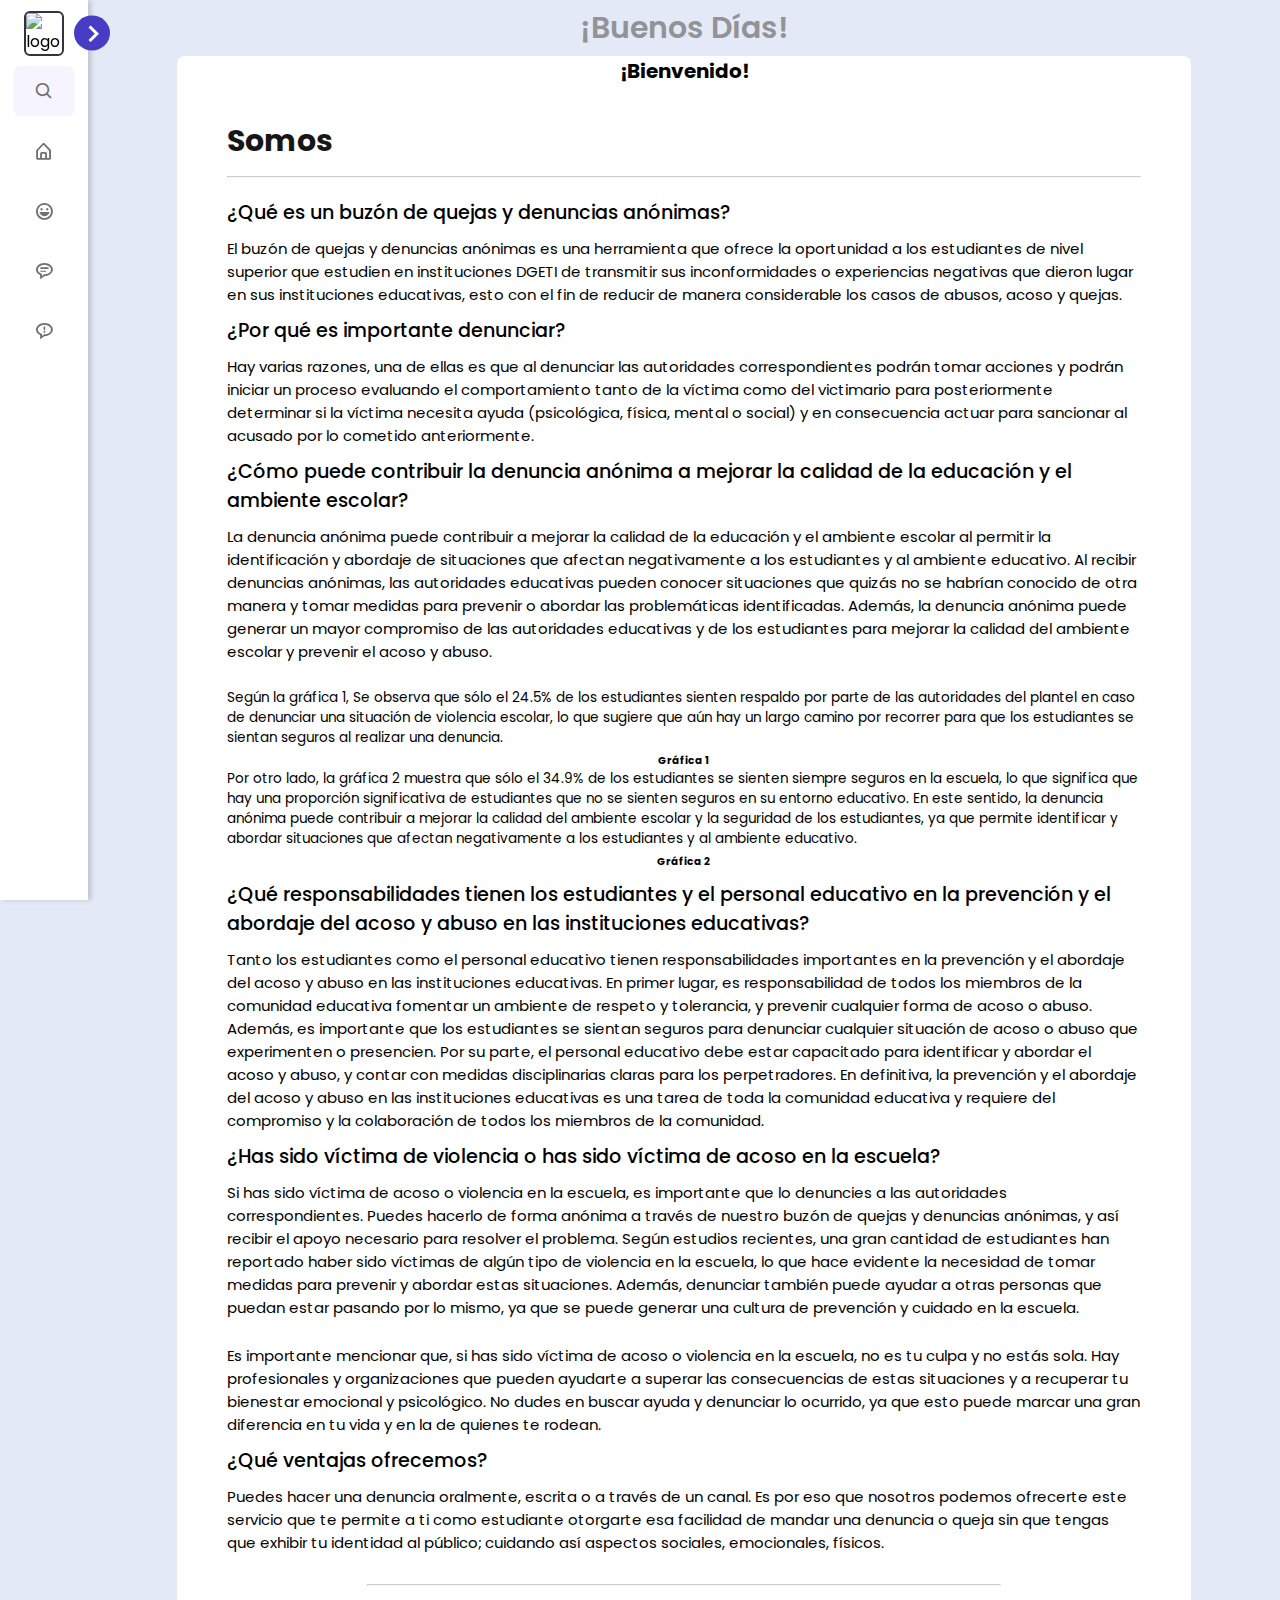
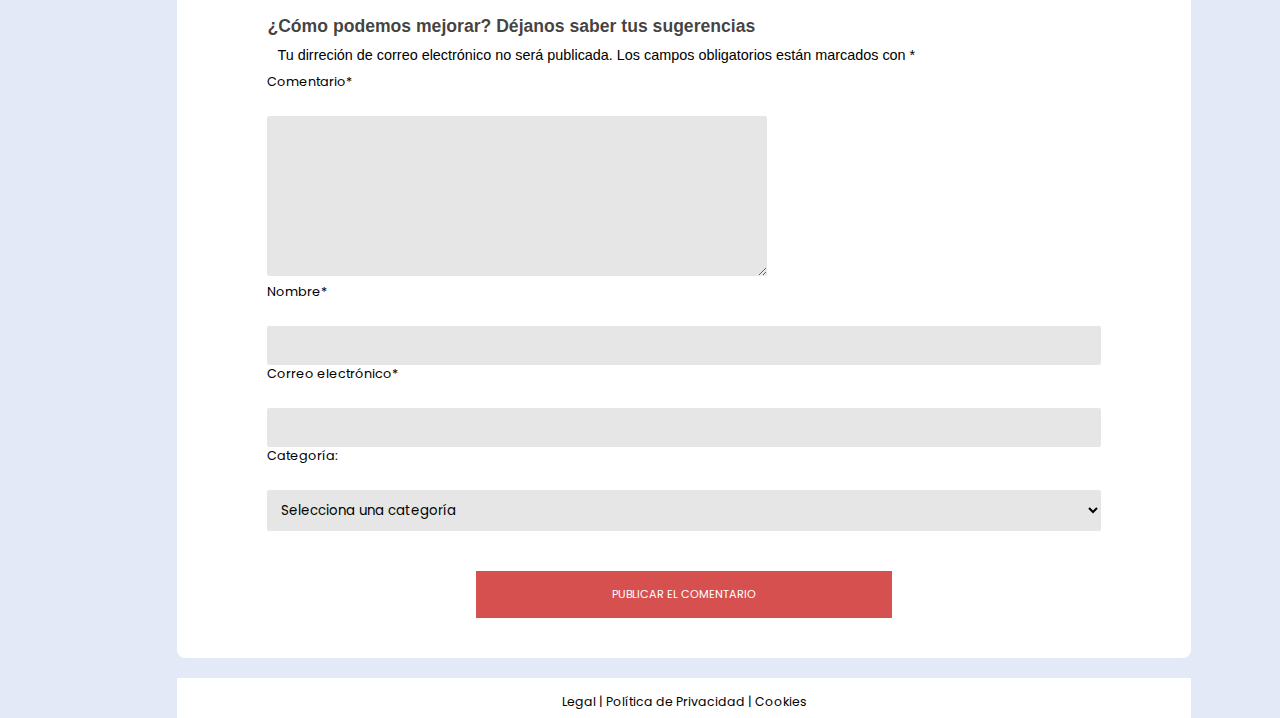
==== index.html @ 44e6df69 "Update index.html" ====
<!DOCTYPE html>
<html lang="en">
  <head>
    <meta charset="UTF-8" />
    <meta http-equiv="X-UA-Compatible" content="IE=edge" />
    <meta name="viewport" content="width=device-width, initial-scale=1.0" />
    <title>Buzón de denuncias</title>

    <!--==== ICONOS ====-->
    <link
      href="https://unpkg.com/boxicons@2.1.4/css/boxicons.min.css"
      rel="stylesheet"
    />
    <link
      rel="stylesheet"
      href="https://cdnjs.cloudflare.com/ajax/libs/font-awesome/5.15.3/css/all.min.css"
    />
    <!--==== CSS RESPONSIVE ====-->

    <!-- === Global CSS === -->
    <link rel="stylesheet" href="Buzon de denuncias anónimas/css/modal && forms/scrollBar.css" />
    <link rel="stylesheet" href="Buzon de denuncias anónimas/css/modal && forms/modo_night.css">
    <link
      rel="stylesheet"
      href="Buzon de denuncias anónimas/css/responsive plataforms/global.css"
      media="screen and (max-width: 479px)"
    />

    <link
      rel="stylesheet"
      href="Buzon de denuncias anónimas/css/responsive plataforms/movil.css"
      media="screen and (min-width: 480px)"
    />
    <link
      rel="stylesheet"
      href="Buzon de denuncias anónimas/css/responsive plataforms/tablest.css"
      media="screen and (min-width: 768px)"
    />
    <link
      rel="stylesheet"
      href="Buzon de denuncias anónimas/css/responsive plataforms/desktop.css"
      media="screen and (min-width: 1024px)"
    />
  </head>
  <body onload="mostrarSaludo()">
    <!--==== Estructura de la página ====-->

    <nav class="barra-lateral close">
      <header>
        <div class="texto-imagen">
          <span class="imagen">
            <img src="img_logo/Cetis-img.png" alt="logo" class="img-1" />
          </span>

          <div class="text cabezero-text">
            <span class="nombre"
              >Buzón de denuncias <br />
              Anónimas</span
            >
          </div>
        </div>

        <i class="bx bx-chevron-right toggle"></i>
      </header>

      <div class="menu-barra">
        <div class="menu">
          <!--==== Menu-Buscadaor ====-->

          <li class="buscador-box">
            <i class="bx bx-search icon"></i>
            <input type="search" placeholder="Buscar..." />
          </li>

          <!--==== Menus-links ====-->

          <ul class="menu-links">
            <li class="nav-link">
              <a href="index.html">
                <i class="bx bx-home-alt icon"></i>
                <span class="text">Inicio</span>
              </a>
            </li>
            <li class="nav-link">
              <a href="Acerca_De.html">
                <i class="bx bx-happy-alt icon"></i>
                <span class="text">Acerca De</span>
              </a>
            </li>
            <li class="nav-link">
              <a href="Ayuda.html">
                <i class="bx bx-message-rounded-detail icon"></i>
                <span class="text">Ayuda</span>
              </a>
            </li>

            <li class="nav-link">
              <a href="Denunciar.html">
                <i class="bx bx-message-rounded-error icon"></i>
                <span class="text">Denunciar</span>
              </a>
            </li>
          </ul>
        </div>

        <div class="boton-contenido">
          <!-- <li class="">
                    <a href="#">
                        <i class="bx bx-log-out icon"></i>
                            <span class="text">Salir</span>
                    </a>
                </li> -->

          <li class="modo">
            <div class="modo-nocturno">
              <i class="bx bx bx-moon icon nocturno"></i>
              <i class="bx bx bx-sun icon claro"></i>
            </div>
            <span class="modo-text text">Modo oscuro</span>

            <div class="alternar-interruptor">
              <span class="interruptor"> </span>
            </div>
          </li>
        </div>
      </div>
    </nav>

    <!--==== Función saludo ====-->

    <section class="home">
      <div class="text">
        <div id="saludo">
          <div id="txtsaludo">&nbsp;</div>
        </div>
      </div>

      <!-- ============= -->
      <section class="container-inicio">
        <h2 class="titulo-3">¡Bienvenido!</h2>
        <!-- <p class="im">hoaa</p> -->

        <div class="slider-text">
          <h2 class="h2-001">Somos</h2>
          <div class="saludos">
            <ul class="slider-ul">
              <li class="slider-li">DGETI</li>
              <li class="slider-li">CHIDOS</li>
              <li class="slider-li">GRANDES</li>
            </ul>
          </div>
        </div>

        <hr class="hr-one" />

        <div class="home_1">
          <h3 class="title-help-1">
            ¿Qué es un buzón de quejas y denuncias anónimas?
          </h3>
          <p class="textos">
            El buzón de quejas y denuncias anónimas es una herramienta que
            ofrece la oportunidad a los estudiantes de nivel superior que
            estudien en instituciones DGETI de transmitir sus inconformidades o
            experiencias negativas que dieron lugar en sus instituciones
            educativas, esto con el fin de reducir de manera considerable los
            casos de abusos, acoso y quejas.
          </p>

          <h3 class="title-help-1">¿Por qué es importante denunciar?</h3>
          <p class="textos">
            Hay varias razones, una de ellas es que al denunciar las autoridades
            correspondientes podrán tomar acciones y podrán iniciar un proceso
            evaluando el comportamiento tanto de la víctima como del victimario
            para posteriormente determinar si la víctima necesita ayuda
            (psicológica, física, mental o social) y en consecuencia actuar para
            sancionar al acusado por lo cometido anteriormente.
          </p>

          <h3 class="title-help-1">
            ¿Cómo puede contribuir la denuncia anónima a mejorar la calidad de
            la educación y el ambiente escolar?
          </h3>
          <p class="textos">
            La denuncia anónima puede contribuir a mejorar la calidad de la
            educación y el ambiente escolar al permitir la identificación y
            abordaje de situaciones que afectan negativamente a los estudiantes
            y al ambiente educativo. Al recibir denuncias anónimas, las
            autoridades educativas pueden conocer situaciones que quizás no se
            habrían conocido de otra manera y tomar medidas para prevenir o
            abordar las problemáticas identificadas. Además, la denuncia anónima
            puede generar un mayor compromiso de las autoridades educativas y de
            los estudiantes para mejorar la calidad del ambiente escolar y
            prevenir el acoso y abuso.
          </p>
          <br />
          <p class="textos-sub">
            Según la gráfica 1, Se observa que sólo el 24.5% de los estudiantes
            sienten respaldo por parte de las autoridades del plantel en caso de
            denunciar una situación de violencia escolar, lo que sugiere que aún
            hay un largo camino por recorrer para que los estudiantes se sientan
            seguros al realizar una denuncia.
          </p>
          <div class="img-graph">
            <p class="img-text">Gráfica 1</p>
            <img src="img/grafica1.png" alt="" />
          </div>

          <p class="textos-sub">
            Por otro lado, la gráfica 2 muestra que sólo el 34.9% de los
            estudiantes se sienten siempre seguros en la escuela, lo que
            significa que hay una proporción significativa de estudiantes que no
            se sienten seguros en su entorno educativo. En este sentido, la
            denuncia anónima puede contribuir a mejorar la calidad del ambiente
            escolar y la seguridad de los estudiantes, ya que permite
            identificar y abordar situaciones que afectan negativamente a los
            estudiantes y al ambiente educativo.
          </p>
          <div class="img-graph">
            <p class="img-text">Gráfica 2</p>
            <img src="img/grafica2.png" alt="" />
          </div>
          <h3 class="title-help-1">
            ¿Qué responsabilidades tienen los estudiantes y el personal
            educativo en la prevención y el abordaje del acoso y abuso en las
            instituciones educativas?
          </h3>
          <p class="textos">
            Tanto los estudiantes como el personal educativo tienen
            responsabilidades importantes en la prevención y el abordaje del
            acoso y abuso en las instituciones educativas. En primer lugar, es
            responsabilidad de todos los miembros de la comunidad educativa
            fomentar un ambiente de respeto y tolerancia, y prevenir cualquier
            forma de acoso o abuso. Además, es importante que los estudiantes se
            sientan seguros para denunciar cualquier situación de acoso o abuso
            que experimenten o presencien. Por su parte, el personal educativo
            debe estar capacitado para identificar y abordar el acoso y abuso, y
            contar con medidas disciplinarias claras para los perpetradores. En
            definitiva, la prevención y el abordaje del acoso y abuso en las
            instituciones educativas es una tarea de toda la comunidad educativa
            y requiere del compromiso y la colaboración de todos los miembros de
            la comunidad.
          </p>

          <h3 class="title-help-1">
            ¿Has sido víctima de violencia o has sido víctima de acoso en la
            escuela?
          </h3>
          <p class="textos">
            Si has sido víctima de acoso o violencia en la escuela, es
            importante que lo denuncies a las autoridades correspondientes.
            Puedes hacerlo de forma anónima a través de nuestro buzón de quejas
            y denuncias anónimas, y así recibir el apoyo necesario para resolver
            el problema. Según estudios recientes, una gran cantidad de
            estudiantes han reportado haber sido víctimas de algún tipo de
            violencia en la escuela, lo que hace evidente la necesidad de tomar
            medidas para prevenir y abordar estas situaciones. Además, denunciar
            también puede ayudar a otras personas que puedan estar pasando por
            lo mismo, ya que se puede generar una cultura de prevención y
            cuidado en la escuela.
          </p>
          <br />
          <p class="textos">
            Es importante mencionar que, si has sido víctima de acoso o
            violencia en la escuela, no es tu culpa y no estás sola. Hay
            profesionales y organizaciones que pueden ayudarte a superar las
            consecuencias de estas situaciones y a recuperar tu bienestar
            emocional y psicológico. No dudes en buscar ayuda y denunciar lo
            ocurrido, ya que esto puede marcar una gran diferencia en tu vida y
            en la de quienes te rodean.
          </p>

          <h3 class="title-help-1">¿Qué ventajas ofrecemos?</h3>
          <p class="textos">
            Puedes hacer una denuncia oralmente, escrita o a través de un canal.
            Es por eso que nosotros podemos ofrecerte este servicio que te
            permite a ti como estudiante otorgarte esa facilidad de mandar una
            denuncia o queja sin que tengas que exhibir tu identidad al público;
            cuidando así aspectos sociales, emocionales, físicos.
          </p>
        </div>

        <hr class="hr-two" />
        <div class="formulario_01">
          <form action="">
            <h3>¿Cómo podemos mejorar? Déjanos saber tus sugerencias</h3>
            <p>
              Tu dirreción de correo electrónico no será publicada. Los campos
              obligatorios están marcados con *
            </p>

            <div class="form-container">
              <div class="form-textarea">
                <label for="">Comentario*</label><br />
                <textarea
                  name=""
                  id="div_description-form"
                  cols="30"
                  rows="10"
                  maxlength="500"
                ></textarea>
              </div>

              <div class="form-group">
                <label for="name-form">Nombre*</label><br />
                <input type="text" class="form-input" />
              </div>

              <div class="form-group">
                <label for="Email-form">Correo electrónico*</label><br />
                <input type="email" class="form-input" />
              </div>

              <div class="form-group">
                <label for="category-form">Categoría:</label><br />
                <select id="category" name="category" class="form-input">
                  <option value="selecciona" disabled selected>
                    Selecciona una categoría
                  </option>
                  <option value="sugerencia">Sugerencia</option>
                  <option value="problema">Problema</option>
                  <option value="comentario">Comentario</option>
                </select>
              </div>

              <input
                type="submit"
                name=""
                id=""
                value="publicar el comentario"
              />
            </div>
          </form>
        </div>
      </section>
      <footer class="footer_index_0">
        <span class="footer_index">
          <a href="">Legal |</a>
          <a href="">Política de Privacidad |</a>
          <a href="">Cookies</a>
        </span>
      </footer>
    </section>


    <script src="Buzon de denuncias anónimas/javascript/time_data.js"></script>
    <script src="Buzon de denuncias anónimas/https://www.google.com/recaptcha/api.js" async defer></script>
    <script src="Buzon de denuncias anónimas/javascript/script.js"></script>
  </body>
</html>
---- Buzon de denuncias anónimas/css/modal && forms/scrollBar.css ----
body::-webkit-scrollbar {
  width: 11px; /* Ancho de la barra de desplazamiento */
}

body::-webkit-scrollbar-thumb {
  background: linear-gradient(to bottom, #888, #a5a5a5);
  border-radius: 5px;
}
body::-webkit-scrollbar-thumb:hover {
  background: linear-gradient(to bottom, #6b6b6b, #848383);
  box-shadow: 0 0 5px rgba(0, 0, 0, 0.3); /* Sombra al hacer hover */
}
body::-webkit-scrollbar-track {
  background: linear-gradient(to bottom, #ffffff, #ffffffa4);
}
---- Buzon de denuncias anónimas/css/modal && forms/modo_night.css ----
/* === SECCIÓN INICIO === */
body.dark section.container-inicio {
  background-color: #242526;
  color: var(--color-texto);
}

body.dark h2.h2-001 {
  color: var(--color-texto);
}
body.dark #txtsaludo {
  color: var(--color-texto);
}
body.dark .hr-two {
  background-color: var(--color-texto);
}

body.dark section.container-inicio form {
  background-color: #242526;
  color: var(--color-texto);
}
body.dark section.container-inicio form h3 {
  color: var(--color-texto);
}
body.dark div.formulario_01 {
  background-color: #242526;
}
body.dark section.container-inicio form input {
  background-color: rgba(255, 255, 255, 0.797);
}

body.dark section.container-inicio form textarea {
  background-color: rgba(255, 255, 255, 0.797);
}

body.dark .form-container input[type="submit"] {
  color: black;
  background-color: #fffffffb;
  font-weight: 500;
}
body.dark footer {
  background-color: #242526;
}

body.dark footer span.footer_index {
  background-color: #242526;
}

/* === SECCIÓN ACERCA DE === */

body.dark section.container-acerca {
  background-color: #242526;
  color: var(--color-texto);
}

body.dark span.footer_acerca_de {
  background-color: #242526;
  color: var(--color-texto);
}

body.dark span.footer_acerca_de svg:hover {
  color: white;
}

/* === SECCIÓN AYUDA === */

body.dark section.container-ayuda {
  background-color: #242526;
  color: var(--color-texto);
}

body.dark h3.h3-title {
  color: var(--color-texto);
}

body.dark div.denuncia-here a {
  background-color: rgba(42, 131, 131, 0.549);
}

body.dark .footer_help {
  opacity: 0;
}

/* === SECCIÓN FORM  === */

body.dark section.formulario {
  background-color: #242526;
  color: var(--color-texto);
}

body.dark section.formulario label,
body.dark section.formulario legend,
body.dark section.formulario header.titulo-form,
body.dark .text_report_welcome,
body.dark p.descripcion-texto-2 {
  color: var(--color-texto);
}

body.dark b.MB {
  color: #000;
}

body.dark section.formulario form textarea {
  background-color: rgba(255, 255, 255, 0.797);
}

body.dark section.formulario form input {
  background-color: rgba(255, 255, 255, 0.797);
}

body.dark div#div_file {
  background-color: #1657adc6;
  font-weight: 500;
  box-shadow: none;
}

body.dark .formulario form button[type="submit"] {
    background-color: rgba(255, 255, 255, 0.92);
    box-shadow: none;
    font-weight: 700;
}

body.dark .footer_report {
  opacity: 0;
}

/* === MODAL  === */

body.dark div#welcome-modal {
    background-color: #242526;
    color: var(--color-texto);
}

body.dark div#welcome-modal a {
    color: rgb(30, 255, 180);
}


@media screen and (min-width: 1024px) {
  body.dark .form-container input[type="submit"] {
    font-weight: 600;
  }
}
---- Buzon de denuncias anónimas/css/responsive plataforms/global.css ----
@import url("https://fonts.googleapis.com/css2?family=Poppins:wght@300;400;500;600;700&display=swap");

* {
  font-family: "Poppins", sans-serif;
  margin: 0;
  padding: 0;
  box-sizing: border-box;
}

:root {
  /* ==== Colores ==== */

  --body-color: #e4e9f7;
  --barra-lateral-color: #fff;
  --color-primario: #483cc4;
  --color-primario-white: #f6f5ff;
  --color-alterno: #ddd;
  --color-texto: #707070;
  --color-nombre: #000;

  /* ==== Transiciones ==== */

  --tran-02: all 0.2s ease;
  --tran-03: all 0.3s ease;
  --tran-04: all 0.4s ease;
  --tran-05: all 0.5s ease;
}

body {
  background-color: var(--body-color);
  transition: var(--tran-04);
}

body.dark {
  --body-color: #18191a;
  --barra-lateral-color: #242526;
  --color-primario: #3a3b3c;
  --color-primario-white: #3a3b3c;
  --color-alterno: #fff;
  --color-texto: #ccc;
  --color-nombre: #f6f5ff;
}

/* === SECCIÓN INICIO ====*/

section.container-inicio {
  position: relative;
  width: 100%;
  border-radius: 8px;
  padding: 0px 15px;
  background-color: #ffffff;
}

/* ==== SECCIÓN QUIENES SOMOS ==== */

section.container-acerca {
  position: relative;
  width: 100%;
  margin-top: 28px;
  padding: 0 3px;
  background-color: white;
}

/* ==== SECCIÓN AYUDA ==== */

section.container-ayuda {
  position: relative;
  width: 100%;
  margin-top: 28px;
  padding: 0 8px;
  background-color: white;
}

/* === SECCIÓN FORMULARIO ===*/

section section.formulario {
  position: relative;
  width: 100%;
  padding: 0 3px 20px;
  background-color: white;
}

.home {
  transition: var(--tran-05);
  background: var(--body-color);
}

/* === IMG ===*/

.img-graph img {
  width: 300px;
}

p.img-text {
  font-size: 0.65rem;
  font-weight: bold;
  text-align: center;
  margin-top: 8px;
}

/*=== ANIMATION SOMOS ===*/

#txtsaludo {
  text-align: center;
  font-weight: 600;
  opacity: 0.7;
  margin: 5px;
}

h2.titulo {
  text-align: center;
  font-size: 20px;
  margin-bottom: 20px;
}

h2.titulo-3 {
  text-align: center;
  font-size: 20px;
  margin-bottom: 20px;
  font-weight: 700;
}

h3.title-help-1 {
  font-size: 1.2rem;
  margin-bottom: 10px;
  margin-top: 10px;
  font-weight: 500;
}

.slider-text {
  font-family: "Poppins", "monospace";
  display: flex;
  justify-content: flex-start;
  align-items: center;
}

h2.h2-001 {
  font-size: 28px;
  padding-right: 20px;
  color: #161616;
}

.saludos {
  overflow: hidden;
}

ul,
li {
  list-style: none;
}

ul.slider-ul {
  width: 180px;
  height: 70px;
  position: relative;
  animation: slide-text 5s cubic-bezier(0.68, -0.55, 0.27, 1.58) infinite;
}

li.slider-li {
  position: absolute;
  height: 70px;
  top: 200%;
  line-height: 70px;
  font-size: 35px;
}

li.slider-li:first-child {
  top: 100%;
}

li.slider-li:last-child {
  top: 300%;
}

@keyframes slide-text {
  0% {
    transform: translateY(0);
  }
  15%,
  30% {
    transform: translateY(-100%);
  }
  45%,
  60% {
    transform: translateY(-200%);
  }

  75%,
  90% {
    transform: translateY(-300%);
  }
  100% {
    transform: translateY(-400%);
  }
}

/* ==== Barra lateral ==== */

.barra-lateral li .icon,
a {
  overflow: hidden;
}

.barra-lateral.close img {
  width: 0px;
  overflow: hidden;
  opacity: 0;
}

.barra-lateral.close {
  width: 0px;
}

.barra-lateral.close .boton-contenido {
  overflow: hidden;
  opacity: 0;
}

.barra-lateral.close .buscador-box {
  overflow: hidden;
}

.barra-lateral {
  position: fixed;
  top: 0;
  left: 0;
  height: 100%;
  width: 50%;
  background-color: var(--barra-lateral-color);
  transition: var(--tran-05);
  z-index: 100;
  box-shadow: 3px 0px 5px 0px rgba(0, 0, 0, 0.165);
}

.barra-lateral .texto-imagen img.img-1 {
  width: 40px;
  border-radius: 6px;
  border: 2px solid #30343f;
}

.barra-lateral .text {
  font-size: 16px;
  font-weight: 500;
  color: var(--color-texto);
  transition: var(--tran-05);
  white-space: nowrap;
  opacity: 1;
}

.barra-lateral.close .text {
  opacity: 0;
}

.barra-lateral .imagen {
  min-width: 60px;
  display: flex;
  align-items: center;
  justify-content: center;
}

.barra-lateral li {
  height: 50px;
  margin-top: 10px;
  list-style: none;
  display: flex;
  align-items: center;
}

.barra-lateral li .icon {
  display: flex;
  align-items: center;
  justify-content: center;
  min-width: 60px;
  font-size: 20px;
}

.barra-lateral li .icon,
.barra-lateral li .text {
  color: var(--color-texto);
  transition: var(--tran-02);
}

.barra-lateral header {
  position: relative;
}

.barra-lateral .texto-imagen img.img-1 {
  width: 40px;
  border-radius: 6px;
  border: 2px solid #30343f;
}

.barra-lateral header .texto-imagen {
  display: flex;
  align-items: center;
}

header .texto-imagen .cabezero-text {
  display: flex;
  flex: column;
  font-size: 15px;
  color: var(--color-nombre);
}

.cabezero-text .nombre {
  font-weight: 600;
}

.barra-lateral .toggle {
  position: absolute;
  top: 50%;
  right: -40px;
  transform: translateY(-50%) rotate(180deg);
  height: 35px;
  width: 37px;
  background-color: var(--color-primario);
  display: flex;
  align-items: baseline;
  justify-content: center;
  border-radius: 50%;
  color: var(--barra-lateral-color);
  font-size: 35px;
  transition: var(--tran-03);
}

.barra-lateral.close .toggle {
  transform: translateY(-50%);
}

/* === MODO NOCTURNO === */

body.dark .barra-lateral .toggle {
  color: var(--color-texto);
}


.barra-lateral .buscador-box {
  background: var(--color-primario-white);
  border-radius: 6px;
  transition: var(--tran-05);
}

.buscador-box input {
  height: 100%;
  width: 100%;
  outline: none;
  border: none;
  border-radius: 6px;
  font-size: 16px;
  font-weight: 500;
  background: var(--color-primario-white);
  transition: var(--tran-05);
  color: var(--color-texto);
}

.barra-lateral li a {
  height: 100%;
  width: 100%;
  display: flex;
  align-items: center;
  text-decoration: none;
  border-radius: 6px;
  transition: var(--tran-04);
}

.barra-lateral li a:hover {
  background-color: var(--color-primario);
  margin: 0 8px;
}

.barra-lateral li a:hover .icon,
.barra-lateral li a:hover .text {
  color: var(--barra-lateral-color);
}

body.dark .barra-lateral li a:hover .icon,
body.dark .barra-lateral li a:hover .text {
  color: var(--color-texto);
}

.barra-lateral .menu-barra {
  height: calc(100% - 50px);
  display: flex;
  flex-direction: column;
  justify-content: space-between;
}

.menu-barra .modo {
  position: relative;
  background: var(--color-primario-white);
  border-radius: 6px;
}

.menu-barra .modo .modo-nocturno {
  height: 50px;
  width: 60px;
  display: flex;
  align-items: center;
}

.menu-barra .modo-text {
  font-size: 15px;
}
.menu-barra .mode i {
  position: absolute;
  transition: var(--tran-03);
}

.menu-barra .modo i.claro {
  opacity: 0;
}

body.dark .menu-barra .modo i.claro {
  position: absolute;
  opacity: 1;
}

body.dark .menu-barra .modo i.nocturno {
  opacity: 0;
}

.menu-barra .modo .alternar-interruptor {
  position: absolute;
  right: 0;
  display: flex;
  align-items: center;
  justify-content: center;
  height: 100%;
  min-width: 60px;
  cursor: pointer;
  background: var(--color-primario-white);
  transition: var(--tran-05);
}

.alternar-interruptor .interruptor {
  position: relative;
  height: 22px;
  width: 44px;
  border-radius: 25px;
  background-color: var(--color-alterno);
}

.interruptor::before {
  content: "";
  position: absolute;
  height: 15px;
  width: 15px;
  top: 50%;
  left: 5px;
  transform: translateY(-50%);
  border-radius: 50%;
  background: var(--barra-lateral-color);
  transition: var(--tran-03);
}

body.dark .interruptor::before {
  left: 24px;
}

/* ======= */

/* === Formulario de sugerencias === */

div.formulario_01 {
  margin: 20px;
  padding: 20px;
  background-color: white;
  /* box-shadow: 0 5px 10px -5px rgb(0 0 0 / 30%);   */
}

div.form-container label,
input[type="submit"] {
  display: grid;
  gap: 1.2rem;
}

.form-input {
  min-width: 100%;
  max-width: 100%;
  padding: 0.6rem;
  background-color: rgb(230, 230, 230);
  border: none;
  border-radius: 2px;
  outline: none;
}

div.form-group select option {
  color: black;
  font-size: 16px;
}

.formulario_01 form textarea {
  max-width: 100%;
  min-width: 60%;
  min-height: 100px;
  max-height: 120px;
  padding: 15px 20px;
  background-color: rgb(230, 230, 230);
  border: none;
  border-radius: 2px;
  outline: none;
}

div.form-container input[type="submit"] {
  background-color: #d65050;
  border: 1px solid #d65050;
  padding: 14px;
  max-width: 100%;
  min-width: 50%;
  margin: 40px auto 20px;
  text-transform: uppercase;
  color: white;
  font-size: 0.7rem;
}

div.form-container input[type="submit"]:hover {
  transition: 0.3s;
  background-color: aliceblue;
  color: #d65050;
}

div.formulario_01 h3 {
  font-family: -apple-system, BlinkMacSystemFont, "Segoe UI", Roboto,
    Oxygen-Sans, Ubuntu, Cantarell, "Helvetica Neue", sans-serif;
  font-size: 1.1rem;
  color: #3a3737ef;
  margin: -10px 0px 10px 0px;
}

div.formulario_01 p {
  font-size: 0.9rem;
  margin: 10px;
  font-family: -apple-system, BlinkMacSystemFont, "Segoe UI", Roboto,
    Oxygen-Sans, Ubuntu, Cantarell, "Helvetica Neue", sans-serif;
}

div.form-container label {
  font-size: 0.8rem;
}

/* === end form ===*/

hr.hr-one {
  opacity: 0.5;
}

hr.hr-two {
  margin: 30px 140px 0px;
  opacity: 0.5;
}

p.textos-sub {
  font-size: 0.85rem;
}

p.textos {
  font-size: 0.9rem;
}

/* === FOOTER ===*/

footer {
  background-color: white;
  font-family: "Poppins", sans-serif;
  text-align: center;
  height: 35px;
  border-top-right-radius: 10px;
  border-top-left-radius: 10px;
}

footer a {
  text-decoration: none;
  font-size: 0.775rem;
  color: var(--color-nombre);
}

footer a:hover {
  text-decoration: underline;
  text-decoration-thickness: 2px;
  text-decoration-color: var(--color-texto);
}

/* === TEST CODE STYLE SECCIÓN ACERCA DE */

h2.titulo {
  text-align: center;
  font-size: 1.4rem;
  padding-top: 15px;
  margin-bottom: 20px;
  transform: rotate(-1deg);
  font-weight: bolder;
}

div.right blockquote {
  font-size: 14px;
  text-align: center;
}

div.right blockquote mark {
  font-size: 14px;
  text-align: center;
  font-family: cursive;
  background-color: #fafa86cc;
}

p b {
  opacity: 0.9;
}

p.im {
  font-size: 15px;
  margin-bottom: 15px;
}

div.home_1 {
  margin-top: 20px;
}

h3.mision,
.vision,
.objetivo {
  font-family: "Segoe UI", Tahoma, Geneva, Verdana, sans-serif;
  line-height: 1.6rem;
}

p.textos {
  font-size: 15px;
  font-family: "Poppins", sans-serif;
}

.slider-frame {
  max-width: 300px;
  min-width: 40%;
  height: auto;
  margin: 20px auto;
  overflow: hidden;
  border-radius: 6px;
  box-shadow: 3px 0px 5px 1px rgba(0, 0, 0, 0.005);
}

.slider-frame ul {
  display: flex;
  padding: 0;
  width: 400%;
  animation: slide 20s infinite alternate ease-in-out;
}

.slider-frame li {
  width: 100%;
  list-style: none;
}

.slider-frame img {
  width: 100%;
  height: 100%;
}

@keyframes slide {
  0% {
    margin-left: 0;
  }

  20% {
    margin-left: 0;
  }

  25% {
    margin-left: -100%;
  }

  45% {
    margin-left: -100%;
  }

  50% {
    margin-left: -200%;
  }

  70% {
    margin-left: -200%;
  }

  75% {
    margin-left: -300%;
  }

  100% {
    margin-left: -300%;
  }
}

/* === STYLE SECCIÓN AYUDA ===*/
h2.titulo-2 {
  text-align: center;
  font-size: 20px;
  margin-bottom: 20px;
  font-weight: 400;
}

/* === IMG PHOTOS ===*/

div.cuadro-padre {
  position: relative;
  display: flex;
  align-items: center;
  align-content: center;
  justify-content: space-around;
  flex-wrap: wrap;
  justify-items: center;
  color: rgba(0, 0, 0, 0.877);
}

div.cuadro-padre .row {
  display: flex;
  justify-items: center;
  align-items: center;
  justify-content: center;
  text-align: center;
  margin: 10px;
  position: relative;
  background-color: aliceblue;
  min-width: 90%;
  max-width: 90%;

  height: 200px;
  font-family: "Poppins", Courier, monospace;
  font-weight: 500;
  border-radius: 5px;
}

div.cuadro-padre i.photos {
  position: absolute;
  opacity: 0.1;
  font-size: 100px;
}

/* === === ===*/

h3.h3-title {
  font-weight: 400;
  color: #000000d7;
  margin: 5px;
  text-align: center;
}

div.home_1 h3.title-help {
  font-weight: 500;
  margin: 5px;
}

ul.ul_list li {
  position: relative;
  list-style-type: square;
  margin-left: 25px;
}

div.denuncia-here {
  text-align: center;
  font-size: 0.7rem;
  margin-top: 30px;
}

div.denuncia-here a {
  background-color: rgb(57, 161, 161);
  text-align: center;
  border-radius: 8px;
  padding: 15px 60px;
  color: #f7f3f3;
  text-decoration: none;
  border: 2px solid #d1d1d1;
}

div.denuncia-here a:hover {
  border: 3px solid #f5f5f5;
  font-weight: 600;
}

/* === STYLE SECCIÓN FORMULARIO === */

.formulario header {
  text-align: center;
  font-size: 22px;
  font-weight: 600;
  color: #333;
}

.formulario form legend {
  text-align: center;
  font-size: 15px;
  font-weight: 500;
  color: #333333f1;
  margin-top: 15px;
  margin-bottom: 4px;
}

.formulario form label {
  font-size: 15px;
  font-family: "Poppins", sans-serif;
  font-weight: 500;
  color: #333333c5;
  display: inline-block;
  margin: 5px 0px;
}

.formulario p.descripcion-texto {
  text-align: center;
  font-size: 12px;
  font-weight: 500;
  color: #333;
  border-radius: 6px;
  background-color: #bee9be;
  margin-top: 5px;
  padding: 8px 2px;
}

.formulario form input {
  margin: 5px 1px 0;
  height: 50px;
  width: 100%;
  outline: none;
  border-radius: 8px;
  padding: 0 15px;
  border: 2px solid #d1d1d1;
}

.formulario form input:hover {
  border: 3px solid #c7c4c4;
  font-weight: 500;
  color: #222121;
}

.formulario form textarea {
  overflow-y: hidden;
  margin-top: 5px;
  height: 50px;
  max-height: 205px;
  min-width: 100%;
  max-width: 100%;
  outline: none;
  border-radius: 8px;
  padding: 0 15px;
  border: 2px solid #d1d1d1;
}

.formulario form textarea.text-area-2 {
  overflow-y: hidden;
  margin-top: 5px;
  height: 50px;
  max-height: 120px;
  min-width: 100%;
  max-width: 100%;
  outline: none;
  border-radius: 8px;
  padding: 0 15px;
  border: 2px solid #d1d1d1;
}

.formulario form textarea:hover {
  border: 3px solid #c7c4c4;
  font-weight: 500;
  color: #222121;
}

.formulario form button[type="submit"] {
  margin-top: 5px;
  height: 50px;
  width: 100%;
  outline: none;
  border-radius: 8px;
  padding: 0 15px;
  border: 2px solid #d1d1d1;
  box-shadow: 0px 1px 80px 0px rgba(168, 173, 230, 1);
  letter-spacing: 2px;
  text-transform: uppercase;
  font-weight: 500;
  font-size: 13px; /*cambiar aqui*/
  color: #585864;
  background-color: white;
  cursor: pointer;
  cursor: hand;
}

.formulario form button[type="submit"]:hover {
  background-color: #ffffffaf;
  box-shadow: 0px 1px 80px 0px rgb(100, 106, 173);
  font-weight: 600;
}

.text_report_welcome {
  text-align: center;
  font-weight: 600;
  opacity: 0.7;
  margin: 5px;
}
/* === SUBMIT FORM  === */

p#texto_file {
  text-align: center;
  color: white;
}

div#div_file {
  position: relative;
  margin: 10px auto;
  padding: 10px;
  width: 100%;
  background-color: #3a8cc0;
  border-radius: 5px;
  box-shadow: 0px 3px 0px #1a71a9;
}

div#div_file {
  box-shadow: 0px 1px 80px 0px rgb(100, 106, 173);
}

div#div_file:hover {
  background-color: #1e78af;
  font-weight: 600;
}

input.btn_enviar {
  border: none;
  position: absolute;
  top: 0;
  left: 0;
  right: 0;
  bottom: 0;
  width: 100%;
  height: 100%;
  opacity: 0;
  cursor: pointer;
  cursor: hand;
}

div#div_description input[type="text"] {
  height: 100px;
  text-align: center;
}
form fieldset {
  border: 2px solid;
}

/* === PREVIEW FORM REPORT ===*/
div.container {
  position: relative;
  display: grid;
  width: 100%;
  right: 5px;
  margin: 0px 0px 30px 0px;
}

.container .wrapper {
  position: static;
  height: 100%;
  width: 100%;
  margin: 5px;
  right: 95px;
  border-radius: 10px;
  background: #fff;
  border: 3px dashed #c2cdda;
  display: flex;
  align-items: center;
  justify-content: center;
  overflow: hidden;
}

.wrapper.active {
  border: none;
}

/* ====CONTENIDO PREVIEW==== */

.wrapper .image-p {
  position: absolute;
  height: 100%;
  width: 100%;
  display: flex;
  align-items: center;
  justify-content: center;
}

.wrapper img {
  height: 100%;
  width: 100%;
  object-fit: cover;
  border-radius: 15px;
}

.wrapper .icon {
  font-size: 80px;
  color: #ae80ff;
}

.wrapper .text-1 {
  font-size: 13px;
  color: rgb(53, 50, 50);
  font-weight: 400;
  font-family: "Poppins", Courier, monospace;
}

.wrapper #cancel-btn i {
  position: absolute;
  font-size: 20px;
  right: 15px;
  top: 15px;
  color: #af93df;
  cursor: pointer;
  display: none;
}

.wrapper.active:hover #cancel-btn i {
  display: block;
}

.wrapper #cancel-btn i:hover {
  color: #e74c3c;
}

.wrapper .file-name {
  position: absolute;
  text-align: center;
  bottom: -5px;
  width: 100%;
  padding: 8px 0;
  font-size: 14px;
  word-wrap: normal;
  color: #fff;
  display: none;
  background: linear-gradient(135deg, #336ebb 0%, #2f8ae0 100%);
}

.wrapper.active:hover .file-name {
  display: block;
}

.container #custom-btn {
  margin-top: 30px;
  display: block;
  width: 100%;
  height: 50px;
  border: none;
  outline: none;
  border-radius: 25px;
  color: #fff;
  font-size: 18px;
  font-weight: 500;
  letter-spacing: 1px;
  text-transform: uppercase;
  cursor: pointer;
  background: linear-gradient(135deg, #3a8ffe 0%, #9658fe 100%);
}

div.texto-titulo-popup {
  font-size: 15px;
  font-family: "Poppins", sans-serif;
  font-weight: 500;
  color: #333333c5;
  margin: 5px 0px 5px 0px;
}

p.descripcion-texto-2 b {
  font-weight: 500;
}

p.descripcion-texto-2 b.MB {
  background-color: gainsboro;
  border-radius: 10px;
  padding: 2px;
  font-weight: 600;
  font-size: 14px;
}

/* === @Media Querys ===*/

@media screen and (max-width: 250px) {

  section.container-inicio {
    width: 100%;
    background-color: white;
    padding: 0  1px 10px;
  }
  
  .img-graph img {
    width: 200px;
  }
  li.slider-li {
    height: 70px;
    top: 200%;
    line-height: 75px;
    font-size: 28px;
  }
  h2.h2-001 {
    font-size: 1.3rem;
    margin-left: 10px;
  }
  div.formulario_01 {
    padding: 0;
  }

  div.form-container input[type="submit"] {
    font-size: 8px;
  }
  span.footer a {
    font-size: 11px;
  }

  /* === IMG && REPORT_HERE SECCIÓN AYUDA */
  div.cuadro-padre .row {
    font-family: "Poppins", Courier, monospace;
    font-size: 0.9rem;
  }

  div.denuncia-here {
    text-align: center;
    font-size: 0.6rem;
    margin-top: 30px;
  }
  div.denuncia-here a {
    border-radius: 8px;
    padding: 15px 45px;
  }

  /* === FORM RERPORT  ===*/
  section section.formulario {
    padding: 1px 15px 15px;
    margin-top: 0;
  }
}

@media screen and (max-width: 315px) {
  .img-graph img {
    width: 250px;
  }

  .barra-lateral {
    width: 100%;
  }

  .barra-lateral .toggle {
    top: 20px;
    right: 5px;
    height: 38px;
    width: 40px;
    font-size: 37px;
  }
  .barra-lateral.close .toggle {
    top: 50%;
    right: -40px;
    height: 38px;
    width: 40px;
    font-size: 35px;
    transform: translateY(-50%) rotate(360deg);
  }
}

span.footer_acerca_de svg:hover {
  transform: scale(1.15);
}

/* @SECCIÓN ACERCA DE */

@media screen and (max-width: 479px) and (min-width: 316px) {
  section.container-acerca {
    padding: 0 10px;
  }
}
---- Buzon de denuncias anónimas/css/responsive plataforms/movil.css ----
@import url("https://fonts.googleapis.com/css2?family=Poppins:wght@300;400;500;600;700&display=swap");

* {
  font-family: "Poppins", sans-serif;
  margin: 0;
  padding: 0;
  box-sizing: border-box;
}

:root {
  /* ==== Colores ==== */

  --body-color: #e4e9f7;
  --barra-lateral-color: #fff;
  --color-primario: #483cc4;
  --color-primario-white: #f6f5ff;
  --color-alterno: #ddd;
  --color-texto: #707070;
  --color-nombre: #000;

  /* ==== Transiciones ==== */

  --tran-02: all 0.2s ease;
  --tran-03: all 0.3s ease;
  --tran-04: all 0.4s ease;
  --tran-05: all 0.5s ease;
}

body {
  height: 100vh;
  background-color: var(--body-color);
  transition: var(--tran-04);
}

body.dark {
  --body-color: #18191a;
  --barra-lateral-color: #242526;
  --color-primario: #3a3b3c;
  --color-primario-white: #3a3b3c;
  --color-alterno: #fff;
  --color-texto: #ccc;
  --color-nombre: #f6f5ff;
}

/* === SECCIÓN INICIO ====*/

section.container-inicio {
  position: relative;
  width: 100%;
  border-radius: 8px;
  padding: 0px 15px;
  background-color: #ffffff;
}

/* ==== SECCIÓN QUIENES SOMOS ==== */

section.container-acerca {
  position: relative;
  width: 100%;
  margin-bottom: 20px;
  padding: 0 15px 35px;
  background-color: white;
}


/* ==== SECCIÓN AYUDA ==== */

section.container-ayuda {
  position: relative;
  width: 100%;
  min-height: 185vh;
  margin-top: 28px;
  padding: 0 8px;
  background-color: white;
}

/* === SECCIÓN FORMULARIO ===*/

section section.formulario {
  position: relative;
  width: 100%;
  margin-top: 10px;
  padding: 0 20px 20px ;
  background-color: white;
}

.home {
  transition: var(--tran-05);
  background: var(--body-color);
}

/* === IMG ===*/

.img-graph img {
  width: 400px;
}

p.img-text {
  font-size: 0.65rem;
  font-weight: bold;
  text-align: center;
}

/*=== ANIMATION SOMOS ===*/

#txtsaludo {
  text-align: center;
  font-weight: 600;
  opacity: 0.7;
  margin: 5px;
}

h2.titulo {
  text-align: center;
  font-size: 20px;
  margin-bottom: 20px;
}

h2.titulo-3 {
  text-align: center;
  font-size: 20px;
  margin-bottom: 20px;
  font-weight: 700;
}

h3.title-help-1 {
  font-size: 1.2rem;
  margin-bottom: 10px;
  margin-top: 10px;
  font-weight: 500;
}

.slider-text {
  font-family: "Poppins", "monospace";
  display: flex;
  justify-content: flex-start;
  align-items: center;
}

h2.h2-001 {
  font-size: 28px;
  padding-right: 20px;
  color: #161616;
}

.saludos {
  overflow: hidden;
}

ul,
li {
  list-style: none;
}

ul.slider-ul {
  width: 180px;
  height: 70px;
  position: relative;
  animation: slide-text 5s cubic-bezier(0.68, -0.55, 0.27, 1.58) infinite;
}

li.slider-li {
  position: absolute;
  height: 70px;
  top: 200%;
  line-height: 70px;
  font-size: 35px;
}

li.slider-li:first-child {
  top: 100%;
}

li.slider-li:last-child {
  top: 300%;
}

@keyframes slide-text {
  0% {
    transform: translateY(0);
  }
  15%,
  30% {
    transform: translateY(-100%);
  }
  45%,
  60% {
    transform: translateY(-200%);
  }

  75%,
  90% {
    transform: translateY(-300%);
  }
  100% {
    transform: translateY(-400%);
  }
}

/* ==== Barra lateral ==== */

.barra-lateral li .icon,
a {
  overflow: hidden;
}

.barra-lateral.close img {
  width: 0px;
  overflow: hidden;
  opacity: 0;
}

.barra-lateral.close {
  width: 0px;
}

.barra-lateral.close .boton-contenido {
  overflow: hidden;
  opacity: 0;
}

.barra-lateral.close .buscador-box {
  overflow: hidden;
}

.barra-lateral {
  position: fixed;
  top: 0;
  left: 0;
  height: 100%;
  width: 50%;
  background-color: var(--barra-lateral-color);
  transition: var(--tran-05);
  z-index: 100;
  box-shadow: 3px 0px 5px 0px rgba(0, 0, 0, 0.165);
}

.barra-lateral .texto-imagen img.img-1 {
  width: 40px;
  border-radius: 6px;
  border: 2px solid #30343f;
}

.barra-lateral .text {
  font-size: 16px;
  font-weight: 500;
  color: var(--color-texto);
  transition: var(--tran-05);
  white-space: nowrap;
  opacity: 1;
}

.barra-lateral.close .text {
  opacity: 0;
}

.barra-lateral .imagen {
  min-width: 60px;
  display: flex;
  align-items: center;
  justify-content: center;
}

.barra-lateral li {
  height: 50px;
  margin-top: 10px;
  list-style: none;
  display: flex;
  align-items: center;
}

.barra-lateral li .icon {
  display: flex;
  align-items: center;
  justify-content: center;
  min-width: 60px;
  font-size: 20px;
}

.barra-lateral li .icon,
.barra-lateral li .text {
  color: var(--color-texto);
  transition: var(--tran-02);
}

.barra-lateral header {
  position: relative;
}

.barra-lateral .texto-imagen img.img-1 {
  width: 40px;
  border-radius: 6px;
  border: 2px solid #30343f;
}

.barra-lateral header .texto-imagen {
  display: flex;
  align-items: center;
}

header .texto-imagen .cabezero-text {
  display: flex;
  flex: column;
  font-size: 15px;
  color: var(--color-nombre);
}

.cabezero-text .nombre {
  font-weight: 600;
}

.barra-lateral .toggle {
  position: absolute;
  top: 50%;
  right: -40px;
  transform: translateY(-50%) rotate(180deg);
  height: 35px;
  width: 37px;
  background-color: var(--color-primario);
  display: flex;
  align-items: baseline;
  justify-content: center;
  border-radius: 50%;
  color: var(--barra-lateral-color);
  font-size: 35px;
  transition: var(--tran-03);
}

.barra-lateral.close .toggle {
  transform: translateY(-50%);
}

body.dark .barra-lateral .toggle {
  color: var(--color-texto);
}

.barra-lateral .buscador-box {
  background: var(--color-primario-white);
  border-radius: 6px;
  transition: var(--tran-05);
}

.buscador-box input {
  height: 100%;
  width: 100%;
  outline: none;
  border: none;
  border-radius: 6px;
  font-size: 16px;
  font-weight: 500;
  background: var(--color-primario-white);
  transition: var(--tran-05);
  color: var(--color-texto);
}

.barra-lateral li a {
  height: 100%;
  width: 100%;
  display: flex;
  align-items: center;
  text-decoration: none;
  border-radius: 6px;
  transition: var(--tran-04);
}

.barra-lateral li a:hover {
  background-color: var(--color-primario);
  margin: 0 8px;
}

.barra-lateral li a:hover .icon,
.barra-lateral li a:hover .text {
  color: var(--barra-lateral-color);
}

body.dark .barra-lateral li a:hover .icon,
body.dark .barra-lateral li a:hover .text {
  color: var(--color-texto);
}

.barra-lateral .menu-barra {
  height: calc(100% - 50px);
  display: flex;
  flex-direction: column;
  justify-content: space-between;
}

.menu-barra .modo {
  position: relative;
  background: var(--color-primario-white);
  border-radius: 6px;
}

.menu-barra .modo .modo-nocturno {
  height: 50px;
  width: 60px;
  display: flex;
  align-items: center;
}

.menu-barra .modo-text {
  font-size: 15px;
}
.menu-barra .mode i {
  position: absolute;
  transition: var(--tran-03);
}

.menu-barra .modo i.claro {
  opacity: 0;
}

body.dark .menu-barra .modo i.claro {
  position: absolute;
  opacity: 1;
}

body.dark .menu-barra .modo i.nocturno {
  opacity: 0;
}

.menu-barra .modo .alternar-interruptor {
  position: absolute;
  right: 0;
  display: flex;
  align-items: center;
  justify-content: center;
  height: 100%;
  min-width: 60px;
  cursor: pointer;
  background: var(--color-primario-white);
  transition: var(--tran-05);
}

.alternar-interruptor .interruptor {
  position: relative;
  height: 22px;
  width: 44px;
  border-radius: 25px;
  background-color: var(--color-alterno);
}

.interruptor::before {
  content: "";
  position: absolute;
  height: 15px;
  width: 15px;
  top: 50%;
  left: 5px;
  transform: translateY(-50%);
  border-radius: 50%;
  background: var(--barra-lateral-color);
  transition: var(--tran-03);
}

body.dark .interruptor::before {
  left: 24px;
}

/* ======= */

/* === Formulario de sugerencias === */

div.formulario_01 {
  margin: 20px;
  padding: 20px;
  background-color: white;
  /* box-shadow: 0 5px 10px -5px rgb(0 0 0 / 30%);   */
}

div.form-container label,
input[type="submit"] {
  display: grid;
  gap: 1.2rem;
}

.form-input {
  min-width: 100%;
  max-width: 100%;
  padding: 0.6rem;
  background-color: rgb(230, 230, 230);
  border: none;
  border-radius: 2px;
  outline: none;
}

div.form-group select option {
  color: black;
  font-size: 16px;
}

.formulario_01 form textarea {
  max-width: 100%;
  min-width: 60%;
  min-height: 100px;
  max-height: 120px;
  padding: 15px 20px;
  background-color: rgb(230, 230, 230);
  border: none;
  border-radius: 2px;
  outline: none;
}

div.form-container input[type="submit"] {
  background-color: #d65050;
  border: 1px solid #d65050;
  padding: 14px;
  max-width: 100%;
  min-width: 50%;
  margin: 40px auto 20px;
  text-transform: uppercase;
  color: white;
  font-size: 0.7rem;
}

div.form-container input[type="submit"]:hover {
  transition: 0.3s;
  background-color: aliceblue;
  color: #d65050;
}

div.formulario_01 h3 {
  font-family: -apple-system, BlinkMacSystemFont, "Segoe UI", Roboto,
    Oxygen-Sans, Ubuntu, Cantarell, "Helvetica Neue", sans-serif;
  font-size: 1.1rem;
  color: #3a3737ef;
  margin: -10px 0px 10px 0px;
}

div.formulario_01 p {
  font-size: 0.9rem;
  margin: 10px;
  font-family: -apple-system, BlinkMacSystemFont, "Segoe UI", Roboto,
    Oxygen-Sans, Ubuntu, Cantarell, "Helvetica Neue", sans-serif;
}

div.form-container label {
  font-size: 0.8rem;
}

/* === end form ===*/

hr.hr-one {
  opacity: 0.5;
}

hr.hr-two {
  margin: 30px 140px 0px;
  opacity: 0.5;
}

p.textos-sub {
  font-size: 0.85rem;
}

p.textos {
  font-size: 0.9rem;
}

/* === TEST CODE STYLE SECCIÓN ACERCA DE */

h2.titulo {
  text-align: center;
  font-size: 1.4rem;
  padding-top: 15px;
  margin-bottom: 20px;
  transform: rotate(-1deg);
  font-weight: bolder;
}

div.right blockquote {
  font-size: 14px;
  text-align: center;
}

div.right blockquote mark {
  font-size: 14px;
  text-align: center;
  font-family: cursive;
  background-color: #fafa86cc;
}

p b {
  opacity: 0.9;
}

p.im {
  font-size: 15px;
  margin-bottom: 15px;
}

div.home_1 {
  margin-top: 20px;
}

h3.mision,
.vision,
.objetivo {
  font-family: "Segoe UI", Tahoma, Geneva, Verdana, sans-serif;
  line-height: 1.6rem;
}

p.textos {
  font-size: 15px;
  font-family: "Poppins", sans-serif;
}

.slider-frame {
  max-width: 250px;
  min-width: 40%;
  height: auto;
  margin: 20px auto;
  overflow: hidden;
  border-radius: 6px;
  box-shadow: 3px 0px 5px 1px rgba(0, 0, 0, 0.005);
}

.slider-frame ul {
  display: flex;
  padding: 0;
  width: 400%;
  animation: slide 20s infinite alternate ease-in-out;
}

.slider-frame li {
  width: 100%;
  list-style: none;
}

.slider-frame img {
  width: 100%;
  height: 100%;
}

@keyframes slide {
  0% {
    margin-left: 0;
  }

  20% {
    margin-left: 0;
  }

  25% {
    margin-left: -100%;
  }

  45% {
    margin-left: -100%;
  }

  50% {
    margin-left: -200%;
  }

  70% {
    margin-left: -200%;
  }

  75% {
    margin-left: -300%;
  }

  100% {
    margin-left: -300%;
  }
}
/* === TEST CODE STYLE SECCIÓN ACERCA DE */

h2.titulo {
  text-align: center;
  font-size: 1.4rem;
  padding-top: 15px;
  margin-bottom: 20px;
  transform: rotate(-1deg);
  font-weight: bolder;
}

div.right blockquote {
  font-size: 14px;
  text-align: center;
}

div.right blockquote mark {
  font-size: 14px;
  text-align: center;
  font-family: cursive;
  background-color: #fafa86cc;
}

p b {
  opacity: 0.9;
}

p.im {
  font-size: 15px;
  margin-bottom: 15px;
}

div.home_1 {
  margin-top: 20px;
}

h3.mision,
.vision,
.objetivo {
  font-family: "Segoe UI", Tahoma, Geneva, Verdana, sans-serif;
  line-height: 1.6rem;
}

p.textos {
  font-size: 15px;
  font-family: "Poppins", sans-serif;
}

.slider-frame {
  max-width: 200px;
  min-width: 50%;
  height: auto;
  margin: 20px auto;
  overflow: hidden;
  border-radius: 6px;
  box-shadow: 3px 0px 5px 1px rgba(0, 0, 0, 0.005);
}

.slider-frame ul {
  display: flex;
  padding: 0;
  width: 400%;
  animation: slide 20s infinite alternate ease-in-out;
}

.slider-frame li {
  width: 100%;
  list-style: none;
}

.slider-frame img {
  width: 100%;
  height: 100%;
}

@keyframes slide {
  0% {
    margin-left: 0;
  }

  20% {
    margin-left: 0;
  }

  25% {
    margin-left: -100%;
  }

  45% {
    margin-left: -100%;
  }

  50% {
    margin-left: -200%;
  }

  70% {
    margin-left: -200%;
  }

  75% {
    margin-left: -300%;
  }

  100% {
    margin-left: -300%;
  }
}

/* === STYLE SECCIÓN AYUDA ===*/

h2.titulo-2 {
  text-align: center;
  font-size: 20px;
  margin-bottom: 20px;
  font-weight: 400;
  padding-top: 8px;
}

/* === IMG PHOTOS ===*/

div.cuadro-padre {
  position: relative;
  display: flex;
  align-items: center;
  align-content: center;
  justify-content: space-around;
  flex-wrap: wrap;
  justify-items: center;
  color: rgba(0, 0, 0, 0.877);
}

div.cuadro-padre .row {
  display: flex;
  justify-items: center;
  align-items: center;
  justify-content: center;
  text-align: center;
  margin: 10px;
  position: relative;
  background-color: aliceblue;
  min-width: 95%;
  max-width: 95%;

  height: 200px;
  font-family: "Poppins", Courier, monospace;
  font-weight: 500;
  border-radius: 5px;
}

div.cuadro-padre i.photos {
  position: absolute;
  opacity: 0.1;
  font-size: 100px;
}

/* === === ===*/

h3.h3-title {
  font-weight: 400;
  color: #000000d7;
  margin: 5px;
  text-align: center;
}

div.home_1 h3.title-help {
  font-weight: 500;
  margin: 5px;
}

ul.ul_list li {
  position: relative;
  list-style-type: square;
  margin-left: 25px;
}

div.denuncia-here {
  text-align: center;
  font-size: 0.85rem;
  padding: 50px 0;
}

div.denuncia-here a {
  background-color: rgb(57, 161, 161);
  text-align: center;
  border-radius: 8px;
  padding: 15px 60px;
  color: #f7f3f3;
  text-decoration: none;
  border: 2px solid #d1d1d1;
}

div.denuncia-here a:hover {
  border: 3px solid #f5f5f5;
  font-weight: 600;
}

/* === STYLE SECCIÓN FORMULARIO === */

.formulario header {
  text-align: center;
  font-size: 22px;
  font-weight: 600;
  color: #333;
}

.formulario form legend {
  text-align: center;
  font-size: 15px;
  font-weight: 500;
  color: #333333f1;
  margin-top: 15px;
  margin-bottom: 4px;
}

.formulario form label {
  font-size: 15px;
  font-family: "Poppins", sans-serif;
  font-weight: 500;
  color: #333333c5;
  display: inline-block;
  margin: 5px 0px;
}

.formulario p.descripcion-texto {
  text-align: center;
  font-size: 12px;
  font-weight: 500;
  color: #333;
  border-radius: 6px;
  background-color: #bee9be;
  margin-top: 5px;
  padding: 8px 2px;
}

.formulario form input {
  margin: 5px 1px 0;
  height: 50px;
  width: 100%;
  outline: none;
  border-radius: 8px;
  padding: 0 15px;
  border: 2px solid #d1d1d1;
}

.formulario form input:hover {
  border: 3px solid #c7c4c4;
  font-weight: 500;
  color: #222121;
}

.formulario form textarea {
  overflow-y: hidden;
  margin-top: 5px;
  height: 50px;
  max-height: 205px;
  min-width: 100%;
  max-width: 100%;
  outline: none;
  border-radius: 8px;
  padding: 0 15px;
  border: 2px solid #d1d1d1;
}

.formulario form textarea.text-area-2 {
  overflow-y: hidden;
  margin-top: 5px;
  height: 50px;
  max-height: 120px;
  min-width: 100%;
  max-width: 100%;
  outline: none;
  border-radius: 8px;
  padding: 0 15px;
  border: 2px solid #d1d1d1;
}

.formulario form textarea:hover {
  border: 3px solid #c7c4c4;
  font-weight: 500;
  color: #222121;
}

.formulario form button[type="submit"] {
  display: block;
  margin-top: 5px;
  height: 50px;
  width: 90%;
  margin: 0 auto;
  outline: none;
  border-radius: 8px;
  padding: 0 15px;
  border: 2px solid #d1d1d1;
  box-shadow: 0px 1px 80px 0px rgba(168, 173, 230, 1);
  letter-spacing: 2px;
  text-transform: uppercase;
  font-weight: 500;
  font-size: 13px; /*cambiar aqui*/
  color: #585864;
  background-color: white;
  cursor: pointer;
  cursor: hand;
}

.formulario form button[type="submit"]:hover {
  background-color: #ffffffaf;
  box-shadow: 0px 1px 80px 0px rgb(100, 106, 173);
  font-weight: 600;
}

.text_report_welcome {
  text-align: center;
  font-weight: 600;
  opacity: 0.7;
  margin-top: 10px;
}
/* === SUBMIT FORM  === */

p#texto_file {
  text-align: center;
  color: white;
}

div#div_file {
  position: relative;
  margin: 10px auto;
  padding: 10px;
  width: 90%;
  background-color: #3a8cc0;
  border-radius: 5px;
  box-shadow: 0px 3px 0px #1a71a9;
}

div#div_file {
  box-shadow: 0px 1px 80px 0px rgb(100, 106, 173);
}

div#div_file:hover {
  background-color: #1e78af;
  font-weight: 600;
}

input.btn_enviar {
  border: none;
  position: absolute;
  top: 0;
  left: 0;
  right: 0;
  bottom: 0;
  width: 100%;
  height: 100%;
  opacity: 0;
  cursor: pointer;
  cursor: hand;
}

div#div_description input[type="text"] {
  height: 100px;
  text-align: center;
}
form fieldset {
  border: 2px solid;
}

/* === PREVIEW FORM REPORT ===*/
div.container {
  position: relative;
  display: grid;
  width: 100%;
  right: 5px;
  margin: 0px 0px 30px 0px;
}

.container .wrapper {
  position: static;
  height: 100%;
  width: 100%;
  margin: 5px;
  right: 95px;
  border-radius: 10px;
  background: #fff;
  border: 3px dashed #c2cdda;
  display: flex;
  align-items: center;
  justify-content: center;
  overflow: hidden;
}

.wrapper.active {
  border: none;
}

/* ====CONTENIDO PREVIEW==== */

.wrapper .image-p {
  position: absolute;
  height: 100%;
  width: 100%;
  display: flex;
  align-items: center;
  justify-content: center;
}

.wrapper img {
  height: 100%;
  width: 100%;
  object-fit: cover;
  border-radius: 15px;
}

.wrapper .icon {
  font-size: 80px;
  color: #ae80ff;
}

.wrapper .text-1 {
  font-size: 13px;
  color: rgb(53, 50, 50);
  font-weight: 400;
  font-family: "Poppins", Courier, monospace;
}

.wrapper #cancel-btn i {
  position: absolute;
  font-size: 20px;
  right: 15px;
  top: 15px;
  color: #af93df;
  cursor: pointer;
  display: none;
}

.wrapper.active:hover #cancel-btn i {
  display: block;
}

.wrapper #cancel-btn i:hover {
  color: #e74c3c;
}

.wrapper .file-name {
  position: absolute;
  text-align: center;
  bottom: -5px;
  width: 100%;
  padding: 8px 0;
  font-size: 14px;
  word-wrap: normal;
  color: #fff;
  display: none;
  background: linear-gradient(135deg, #336ebb 0%, #2f8ae0 100%);
}

.wrapper.active:hover .file-name {
  display: block;
}

.container #custom-btn {
  margin-top: 30px;
  display: block;
  width: 100%;
  height: 50px;
  border: none;
  outline: none;
  border-radius: 25px;
  color: #fff;
  font-size: 18px;
  font-weight: 500;
  letter-spacing: 1px;
  text-transform: uppercase;
  cursor: pointer;
  background: linear-gradient(135deg, #3a8ffe 0%, #9658fe 100%);
}

div.texto-titulo-popup {
  font-size: 15px;
  font-family: "Poppins", sans-serif;
  font-weight: 500;
  color: #333333c5;
  margin: 5px 0px 5px 0px;
}

p.descripcion-texto-2 b {
  font-weight: 500;
}

p.descripcion-texto-2 b.MB {
  background-color: gainsboro;
  border-radius: 10px;
  padding: 2px;
  font-weight: 600;
  font-size: 14px;
}


/* === FOOTER ===*/

footer span.footer_index {
  display: block;
  background-color: white;
  font-family: "Poppins", sans-serif;
  text-align: center;
  height: 40px;
  padding: 10px ;
  border-top-right-radius: 10px;
  border-top-left-radius: 10px;
}

footer span.footer_index a {
  text-decoration: none;
  font-size: 0.775rem;
  color: var(--color-nombre);
}

footer span.footer_index a:hover {
  text-decoration: underline;
  text-decoration-thickness: 2px;
  text-decoration-color: var(--color-texto);
}

footer span.footer_acerca_de {
  position: relative;
  bottom: 0;
  right: 0;
  left: 0;
  padding: 20px 0;
}

span.footer_acerca_de svg:hover {
  transform: scale(1.15);
}

@media screen and (min-width: 540px) {

  .slider-frame {
    max-width: 10vw;
    min-height: 10vh;
    height: auto;
  }

}
---- Buzon de denuncias anónimas/css/responsive plataforms/desktop.css ----
@import url("https://fonts.googleapis.com/css2?family=Poppins:wght@300;400;500;600;700&display=swap");

* {
  font-family: "Poppins", sans-serif;
  margin: 0;
  padding: 0;
  box-sizing: border-box;
}

:root {
  /* ==== Colores ==== */

  --body-color: #e4e9f7;
  --barra-lateral-color: #fff;
  --color-primario: #483cc4;
  --color-primario-white: #f6f5ff;
  --color-alterno: #ddd;
  --color-texto: #707070;
  --color-nombre: #000;

  /* ==== Transiciones ==== */

  --tran-02: all 0.2s ease;
  --tran-03: all 0.3s ease;
  --tran-04: all 0.4s ease;
  --tran-05: all 0.5s ease;
}

body {
  height: 100vh;
  background-color: var(--body-color);
  transition: var(--tran-04);
}

body.dark {
  --body-color: #18191a;
  --barra-lateral-color: #242526;
  --color-primario: #3a3b3c;
  --color-primario-white: #3a3b3c;
  --color-alterno: #fff;
  --color-texto: #ccc;
  --color-nombre: #f6f5ff;
}

/* ==== Barra lateral ==== */
.barra-lateral.close img {
  width: 0px;
  overflow: hidden;
  opacity: 1;
}
.barra-lateral {
  position: fixed;
  top: 0;
  left: 0;
  height: 100%;
  width: 250px;
  padding: 10px 14px;
  background-color: var(--barra-lateral-color);
  transition: var(--tran-05);
  z-index: 100;
  box-shadow: 3px 0px 5px 0px rgba(0, 0, 0, 0.165);
}

.barra-lateral.close {
  width: 88px;
}

/* ==== CSS Reutilizable ==== */

.barra-lateral .text {
  font-size: 16px;
  font-weight: 500;
  color: var(--color-texto);
  transition: var(--tran-05);
  white-space: nowrap;
  opacity: 1;
}

.barra-lateral.close .text {
  opacity: 0;
}

.barra-lateral .imagen {
  min-width: 60px;
  display: flex;
  align-items: center;
  justify-content: center;
}

.barra-lateral li {
  height: 50px;
  margin-top: 10px;
  list-style: none;
  display: flex;
  align-items: center;
}

.barra-lateral li .icon {
  display: flex;
  align-items: center;
  justify-content: center;
  min-width: 60px;
  font-size: 20px;
}

.barra-lateral li .icon,
.barra-lateral li .text {
  color: var(--color-texto);
  transition: var(--tran-02);
}

.barra-lateral header {
  position: relative;
}

.barra-lateral .texto-imagen img.img-1 {
  width: 40px;
  border-radius: 6px;
  border: 2px solid #30343f;
}

.barra-lateral header .texto-imagen {
  display: flex;
  align-items: center;
}

header .texto-imagen .cabezero-text {
  display: flex;
  flex: column;
  font-size: 15px;
  color: var(--color-nombre);
}

.cabezero-text .nombre {
  font-weight: 600;
}

.barra-lateral .toggle {
  position: absolute;
  top: 50%;
  right: -36px;
  transform: translateY(-50%) rotate(180deg);
  height: 35px;
  width: 36px;
  background-color: var(--color-primario);
  display: flex;
  align-items: baseline;
  justify-content: center;
  border-radius: 50%;
  color: var(--barra-lateral-color);
  font-size: 35px;
  transition: var(--tran-03);
}

.barra-lateral.close .toggle {
  transform: translateY(-50%);
}

body.dark .barra-lateral .toggle {
  color: var(--color-texto);
}

.barra-lateral .buscador-box {
  background: var(--color-primario-white);
  border-radius: 6px;
  transition: var(--tran-05);
}

.buscador-box input {
  height: 100%;
  width: 100%;
  outline: none;
  border: none;
  border-radius: 6px;
  font-size: 16px;
  font-weight: 500;
  background: var(--color-primario-white);
  transition: var(--tran-05);
  color: var(--color-texto);
}

.barra-lateral li a {
  height: 100%;
  width: 100%;
  display: flex;
  align-items: center;
  text-decoration: none;
  border-radius: 6px;
  transition: var(--tran-04);
}

.barra-lateral li a:hover {
  background-color: var(--color-primario);
  margin: 0;
}

.barra-lateral li a:hover .icon,
.barra-lateral li a:hover .text {
  color: var(--barra-lateral-color);
}

body.dark .barra-lateral li a:hover .icon,
body.dark .barra-lateral li a:hover .text {
  color: var(--color-texto);
}

.barra-lateral .menu-barra {
  height: calc(100% - 50px);
  display: flex;
  flex-direction: column;
  justify-content: space-between;
}

.menu-barra .modo {
  position: relative;
  background: var(--color-primario-white);
  border-radius: 6px;
}

.menu-barra .modo .modo-nocturno {
  height: 50px;
  width: 60px;
  display: flex;
  align-items: center;
}

.menu-barra .modo-text {
  font-size: 15px;
}
.menu-barra .mode i {
  position: absolute;
  transition: var(--tran-03);
}

.menu-barra .modo i.claro {
  opacity: 0;
}

body.dark .menu-barra .modo i.claro {
  position: absolute;
  opacity: 1;
}

body.dark .menu-barra .modo i.nocturno {
  opacity: 0;
}

.menu-barra .modo .alternar-interruptor {
  position: absolute;
  right: 0;
  display: flex;
  align-items: center;
  justify-content: center;
  height: 100%;
  min-width: 60px;
  cursor: pointer;
  background: var(--color-primario-white);
  transition: var(--tran-05);
}

.alternar-interruptor .interruptor {
  position: relative;
  height: 22px;
  width: 44px;
  border-radius: 25px;
  background-color: var(--color-alterno);
}

.interruptor::before {
  content: "";
  position: absolute;
  height: 15px;
  width: 15px;
  top: 50%;
  left: 5px;
  transform: translateY(-50%);
  border-radius: 50%;
  background: var(--barra-lateral-color);
  transition: var(--tran-03);
}

body.dark .interruptor::before {
  left: 24px;
}

.home {
  position: relative;
  height: 100vh;
  left: 250px;
  width: calc(100% - 250px);
  transition: var(--tran-05);
  background: var(--body-color);
}

.home .text {
  font-size: 30px;
  font-weight: 500;
  color: var(--color-texto);
  padding: 0px 20px;
}

.barra-lateral.close ~ .home {
  left: 88px;
  width: calc(100% - 88px);
}

/* ==== Formulario ==== */

section section.formulario {
  position: relative;
  max-width: 600px;
  width: 100%;
  max-height: 200vh;
  min-height: 10vh;
  padding: 40px 50px;
  border-radius: 8px;
  margin: 0px auto;
  background-color: #fff;
}

.formulario header {
  text-align: center;
  font-size: 22px;
  font-weight: 600;
  color: #333;
}

.formulario form legend {
  text-align: center;
  font-size: 15px;
  font-weight: 500;
  color: #333333f1;
  margin-top: 15px;
  margin-bottom: 4px;
}

.formulario form label {
  font-size: 15px;
  font-family: "Poppins", sans-serif;
  font-weight: 500;
  color: #333333c5;
  display: inline-block;
  margin: 5px 0px;
}
.formulario p.descripcion-texto {
  text-align: center;
  font-size: 12px;
  font-weight: 500;
  color: #333;
  border-radius: 6px;
  background-color: #bee9be;
  margin-top: 5px;
  padding: 10px 12px;
}

/* === SECCIÓN INICIO ==== */

section.container-inicio {
  position: relative;
  max-width: 70%;
  min-width: 85%;
  max-height: 500vh;
  min-height: 50vh;
  padding: 0px 50px;
  border-top-right-radius: 8px;
  border-top-left-radius: 8px;
  margin: 0 auto;
  background-color: white;
}

/* ==== SECCIÓN QUIENES SOMOS ==== */

section.container-acerca {
  position: relative;
  max-width: 60%;
  min-width: 60%;
  padding: 50px;
  border-top-right-radius: 8px;
  border-top-left-radius: 8px;
  margin: 0 auto;
  margin-top: 10px;
  background-color: white;
  transition: var(--tran-05);
}

/* ==== SECCIÓN AYUDA ==== */

section.container-ayuda {
  position: relative;
  max-width: 60%;
  min-width: 60%;
  max-height: 500vh;
  min-height: 50vh;
  padding: 0px 50px;
  border-top-right-radius: 8px;
  border-top-left-radius: 8px;
  margin: 0 auto;
  margin-top: 10px;
  background-color: white;
  transition: var(--tran-05);
}

/* === SECCIÓN FORMULARIO ===*/

section section.formulario {
  position: relative;
  max-width: 50%;
  min-width: 50%;
  max-height: 500vh;
  min-height: 50vh;
  padding: 0px 50px 40px;
  border-top-right-radius: 8px;
  border-top-left-radius: 8px;
  margin: 0 auto;
  background-color: white;
}

h2.titulo {
  text-align: center;
  font-size: 20px;
  margin-bottom: 20px;
}

h2.titulo-3 {
  text-align: center;
  font-size: 20px;
  margin-bottom: 20px;
  font-weight: 700;
}

h3.title-help-1 {
  font-size: 1.2rem;
  margin-bottom: 10px;
  margin-top: 10px;
  font-weight: 500;
}

.slider-text {
  font-family: "Poppins", "monospace";
  display: flex;
  justify-content: flex-start;
  align-items: center;
}

h2.h2-001 {
  font-size: 30px;
  padding-right: 20px;
  color: #161616;
}

.saludos {
  overflow: hidden;
}

ul,
li {
  list-style: none;
}

ul.slider-ul {
  width: 180px;
  height: 70px;
  position: relative;
  animation: slide-text 5s cubic-bezier(0.68, -0.55, 0.27, 1.58) infinite;
}

li.slider-li {
  position: absolute;
  height: 70px;
  top: 200%;
  line-height: 70px;
  font-size: 35px;
}

li.slider-li:first-child {
  top: 100%;
}

li.slider-li:last-child {
  top: 300%;
}

@keyframes slide-text {
  0% {
    transform: translateY(0);
  }
  15%,
  30% {
    transform: translateY(-100%);
  }
  45%,
  60% {
    transform: translateY(-200%);
  }

  75%,
  90% {
    transform: translateY(-300%);
  }
  100% {
    transform: translateY(-400%);
  }
}

/* === Formulario de sugerencias === */

div.formulario_01 {
  margin: 20px;
  padding: 20px;
  background-color: white;
}

div.form-container label,
input[type="submit"] {
  display: grid;
  gap: 1.2rem;
}

.form-input {
  min-width: 100%;
  max-width: 100%;
  padding: 0.6rem;
  background-color: rgb(230, 230, 230);
  border: none;
  border-radius: 2px;
  outline: none;
}

div.form-group select option {
  color: black;
  font-size: 16px;
}

.formulario_01 form textarea {
  max-width: 80%;
  min-width: 60%;
  min-height: 100px;
  max-height: 160px;
  padding: 15px 20px;
  background-color: rgb(230, 230, 230);
  border: none;
  border-radius: 2px;
  outline: none;
}

div.form-container input[type="submit"] {
  background-color: #d65050;
  border: 1px solid #d65050;
  padding: 14px;
  max-width: 100%;
  min-width: 50%;
  margin: 40px auto 20px;
  text-transform: uppercase;
  color: white;
  font-size: 0.7rem;
}

div.form-container input[type="submit"]:hover {
  transition: 0.3s;
  background-color: aliceblue;
  color: #d65050;
}

div.formulario_01 h3 {
  font-family: -apple-system, BlinkMacSystemFont, "Segoe UI", Roboto,
    Oxygen-Sans, Ubuntu, Cantarell, "Helvetica Neue", sans-serif;
  font-size: 1.1rem;
  color: #3a3737ef;
  margin: -10px 0px 10px 0px;
}

div.formulario_01 p {
  font-size: 0.9rem;
  margin: 10px;
  font-family: -apple-system, BlinkMacSystemFont, "Segoe UI", Roboto,
    Oxygen-Sans, Ubuntu, Cantarell, "Helvetica Neue", sans-serif;
}

div.form-container label {
  font-size: 0.8rem;
}

/* === end form ===*/

hr.hr-one {
  opacity: 0.5;
}

hr.hr-two {
  margin: 30px 140px 0px;
  opacity: 0.5;
}

p.textos-sub {
  font-size: 0.85rem;
}

p.textos {
  font-size: 0.9rem;
}
p.img-text {
  font-size: 0.65rem;
  font-weight: bold;
  text-align: center;
  margin-top: 5px;
}

/* === TEST CODE STYLE SECCIÓN ACERCA DE */

h2.titulo {
  text-align: center;
  font-size: 1.4rem;
  padding-top: 15px;
  margin-bottom: 20px;
  transform: rotate(-1deg);
  font-weight: bolder;
}

div.right blockquote {
  font-size: 14px;
  text-align: center;
}

div.right blockquote mark {
  font-size: 14px;
  text-align: center;
  font-family: cursive;
  background-color: #fafa86cc;
}

p b {
  opacity: 0.9;
}

p.im {
  font-size: 15px;
  margin-bottom: 15px;
}

div.home_1 {
  margin-top: 20px;
}

h3.mision,
.vision,
.objetivo {
  font-family: "Segoe UI", Tahoma, Geneva, Verdana, sans-serif;
  line-height: 1.6rem;
}

p.textos {
  font-size: 15px;
  font-family: "Poppins", sans-serif;
}

.slider-frame {
  max-width: 300px;
  min-width: 400px;
  height: auto;
  margin: 20px auto;
  overflow: hidden;
  border-radius: 6px;
  box-shadow: 3px 0px 5px 1px rgba(0, 0, 0, 0.005);
}

.slider-frame ul {
  display: flex;
  padding: 0;
  width: 400%;
  animation: slide 20s infinite alternate ease-in-out;
}

.slider-frame li {
  width: 100%;
  list-style: none;
}

.slider-frame img {
  width: 100%;
  height: 100%;
}

@keyframes slide {
  0% {
    margin-left: 0;
  }

  20% {
    margin-left: 0;
  }

  25% {
    margin-left: -100%;
  }

  45% {
    margin-left: -100%;
  }

  50% {
    margin-left: -200%;
  }

  70% {
    margin-left: -200%;
  }

  75% {
    margin-left: -300%;
  }

  100% {
    margin-left: -300%;
  }
}

/* === STYLE SECCIÓN AYUDA ===*/

h2.titulo-2 {
  text-align: center;
  font-size: 20px;
  margin-bottom: 20px;
  font-weight: 400;
  padding-top: 8px;
}

/* === IMG PHOTOS ===*/

div.cuadro-padre {
  position: relative;
  display: flex;
  align-items: center;
  align-content: center;
  justify-content: space-evenly;
  flex-wrap: wrap;
  justify-items: center;
  color: rgba(0, 0, 0, 0.877);
}

div.cuadro-padre .row {
  display: flex;
  justify-items: center;
  align-items: center;
  justify-content: center;
  text-align: center;
  margin: 15px 0px;
  position: relative;
  background-color: aliceblue;
  min-width: 40%;
  max-width: 40%;

  height: 200px;
  font-family: "Poppins", Courier, monospace;
  font-weight: 500;
  border-radius: 5px;
}

div.cuadro-padre i.photos {
  position: absolute;
  opacity: 0.1;
  font-size: 100px;
}

/* === === ===*/

h3.h3-title {
  font-weight: 400;
  color: #000000d7;
  margin: 5px;
  text-align: center;
}

div.home_1 h3.title-help {
  font-weight: 500;
  margin: 5px;
}

ul.ul_list li {
  position: relative;
  list-style-type: square;
  margin-left: 25px;
}

div.denuncia-here {
  text-align: center;
  font-size: 0.95rem;
  margin-top: 40px;
}

div.denuncia-here a {
  background-color: rgb(57, 161, 161);
  text-align: center;
  border-radius: 8px;
  padding: 15px 60px;
  color: #f7f3f3;
  text-decoration: none;
  border: 2px solid #d1d1d1;
}

div.denuncia-here a:hover {
  border: 3px solid #f5f5f5;
  font-weight: 600;
}

/* === IMG ===*/

div.img-graph img {
  width: 400px;
  display: block;
  margin: 0 auto;
}

p.img-text {
  font-size: 0.65rem;
  font-weight: bold;
  text-align: center;
}

/* === STYLE SECCIÓN FORMULARIO === */

.formulario header {
  text-align: center;
  font-size: 22px;
  font-weight: 600;
  color: #333;
}

.formulario form legend {
  text-align: center;
  font-size: 15px;
  font-weight: 500;
  color: #333333f1;
  margin-top: 15px;
  margin-bottom: 4px;
}

.formulario form label {
  font-size: 15px;
  font-family: "Poppins", sans-serif;
  font-weight: 500;
  color: #333333c5;
  display: inline-block;
  margin: 5px 0px;
}

.formulario p.descripcion-texto {
  text-align: center;
  font-size: 12px;
  font-weight: 500;
  color: #333;
  border-radius: 6px;
  background-color: #bee9be;
  margin-top: 5px;
  padding: 8px 2px;
}

.formulario form input {
  margin: 5px 1px 0;
  height: 50px;
  width: 100%;
  outline: none;
  border-radius: 8px;
  padding: 0 15px;
  border: 2px solid #d1d1d1;
}

.formulario form input:hover {
  border: 3px solid #c7c4c4;
  font-weight: 500;
  color: #222121;
}

.formulario form textarea {
  overflow-y: hidden;
  margin-top: 5px;
  height: 50px;
  max-height: 205px;
  min-width: 100%;
  max-width: 100%;
  outline: none;
  border-radius: 8px;
  padding: 0 15px;
  border: 2px solid #d1d1d1;
}

.formulario form textarea.text-area-2 {
  overflow-y: hidden;
  margin-top: 5px;
  height: 50px;
  max-height: 120px;
  min-width: 100%;
  max-width: 100%;
  outline: none;
  border-radius: 8px;
  padding: 0 15px;
  border: 2px solid #d1d1d1;
}

.formulario form textarea:hover {
  border: 3px solid #c7c4c4;
  font-weight: 500;
  color: #222121;
}

.formulario form button[type="submit"] {
  display: block;
  margin-top: 5px;
  height: 50px;
  width: 95%;
  margin: 0 auto;
  outline: none;
  border-radius: 8px;
  padding: 0 15px;
  border: 2px solid #d1d1d1;
  box-shadow: 0px 1px 80px 0px rgba(168, 173, 230, 1);
  letter-spacing: 2px;
  text-transform: uppercase;
  font-weight: 500;
  font-size: 13px; /*cambiar aqui*/
  color: #585864;
  background-color: white;
  cursor: pointer;
  cursor: hand;
}

.formulario form button[type="submit"]:hover {
  background-color: #ffffffaf;
  box-shadow: 0px 1px 80px 0px rgb(100, 106, 173);
  font-weight: 600;
}

.text_report_welcome {
  text-align: center;
  font-weight: 600;
  opacity: 0.7;
  margin-top: 10px;
  font-size: 30px;
}
/* === SUBMIT FORM  === */

p#texto_file {
  text-align: center;
  color: white;
}

div#div_file {
  position: relative;
  margin: 10px auto;
  padding: 10px;
  width: 95%;
  background-color: #3a8cc0;
  border-radius: 5px;
  box-shadow: 0px 3px 0px #1a71a9;
}

div#div_file {
  box-shadow: 0px 1px 80px 0px rgb(100, 106, 173);
}

div#div_file:hover {
  background-color: #1e78af;
  font-weight: 600;
}

input.btn_enviar {
  border: none;
  position: absolute;
  top: 0;
  left: 0;
  right: 0;
  bottom: 0;
  width: 100%;
  height: 100%;
  opacity: 0;
  cursor: pointer;
  cursor: hand;
}

div#div_description input[type="text"] {
  height: 100px;
  text-align: center;
}
form fieldset {
  border: 2px solid;
}

/* === PREVIEW FORM REPORT ===*/
div.container {
  position: relative;
  display: grid;
  width: 100%;
  right: 5px;
  margin: 0px 0px 30px 0px;
}

.container .wrapper {
  position: static;
  height: 100%;
  width: 100%;
  margin: 5px;
  right: 95px;
  border-radius: 10px;
  background: #fff;
  border: 3px dashed #c2cdda;
  display: flex;
  align-items: center;
  justify-content: center;
  overflow: hidden;
}

.wrapper.active {
  border: none;
}

/* ====CONTENIDO PREVIEW==== */

.wrapper .image-p {
  position: absolute;
  height: 100%;
  width: 100%;
  display: flex;
  align-items: center;
  justify-content: center;
}

.wrapper img {
  height: 100%;
  width: 100%;
  object-fit: cover;
  border-radius: 15px;
}

.wrapper .icon {
  font-size: 80px;
  color: #ae80ff;
}

.wrapper .text-1 {
  font-size: 13px;
  color: rgb(53, 50, 50);
  font-weight: 400;
  font-family: "Poppins", Courier, monospace;
}

.wrapper #cancel-btn i {
  position: absolute;
  font-size: 20px;
  right: 15px;
  top: 15px;
  color: #af93df;
  cursor: pointer;
  display: none;
}

.wrapper.active:hover #cancel-btn i {
  display: block;
}

.wrapper #cancel-btn i:hover {
  color: #e74c3c;
}

.wrapper .file-name {
  position: absolute;
  text-align: center;
  bottom: -5px;
  width: 100%;
  padding: 8px 0;
  font-size: 14px;
  word-wrap: normal;
  color: #fff;
  display: none;
  background: linear-gradient(135deg, #336ebb 0%, #2f8ae0 100%);
}

.wrapper.active:hover .file-name {
  display: block;
}

.container #custom-btn {
  margin-top: 30px;
  display: block;
  width: 100%;
  height: 50px;
  border: none;
  outline: none;
  border-radius: 25px;
  color: #fff;
  font-size: 18px;
  font-weight: 500;
  letter-spacing: 1px;
  text-transform: uppercase;
  cursor: pointer;
  background: linear-gradient(135deg, #3a8ffe 0%, #9658fe 100%);
}

div.texto-titulo-popup {
  font-size: 15px;
  font-family: "Poppins", sans-serif;
  font-weight: 500;
  color: #333333c5;
  margin: 5px 0px 5px 0px;
}

p.descripcion-texto-2 b {
  font-weight: 500;
}

p.descripcion-texto-2 b.MB {
  background-color: gainsboro;
  border-radius: 10px;
  padding: 2px;
  font-weight: 600;
  font-size: 14px;
}

/* === FOOTER ===*/

footer.footer_report,
footer.footer_help {
  background-color: var(--body-color);
}

footer.footer_index_0 {
  background-color: white;
  font-family: "Poppins", sans-serif;
  text-align: center;
  width: 85%;
  margin: 0 auto;
}

footer span.footer_index a {
  text-decoration: none;
  font-size: 0.775rem;
  color: var(--color-nombre);
}

footer span.footer_index a:hover {
  text-decoration: underline;
  text-decoration-thickness: 2px;
  text-decoration-color: var(--color-texto);
}

footer span.footer_acerca_de {
  max-width: 60%;
  min-width: 60%;
  transition: none;

}

span.footer_acerca_de svg:hover {
  transform: scale(1.15);
}

@media screen and (min-width: 1024px) and (max-width: 1700px) {
  .slider-frame {
    max-width: 300px;
    min-width: 300px;
    transition: var(--tran-05);
  }
  section.container-acerca {
    max-width: 80%;
    min-width: 80%;
    transition: var(--tran-05);

  }
  section.container-ayuda {
    max-width: 80%;
    min-width: 80%;
    transition: var(--tran-05);

  }
  section section.formulario {
    max-width: 80%;
    min-width: 80%;
    transition: var(--tran-05);
  }
  footer span.footer_acerca_de {
    max-width: 80%;
    min-width: 80%;
    transition: none;

  }
  
}
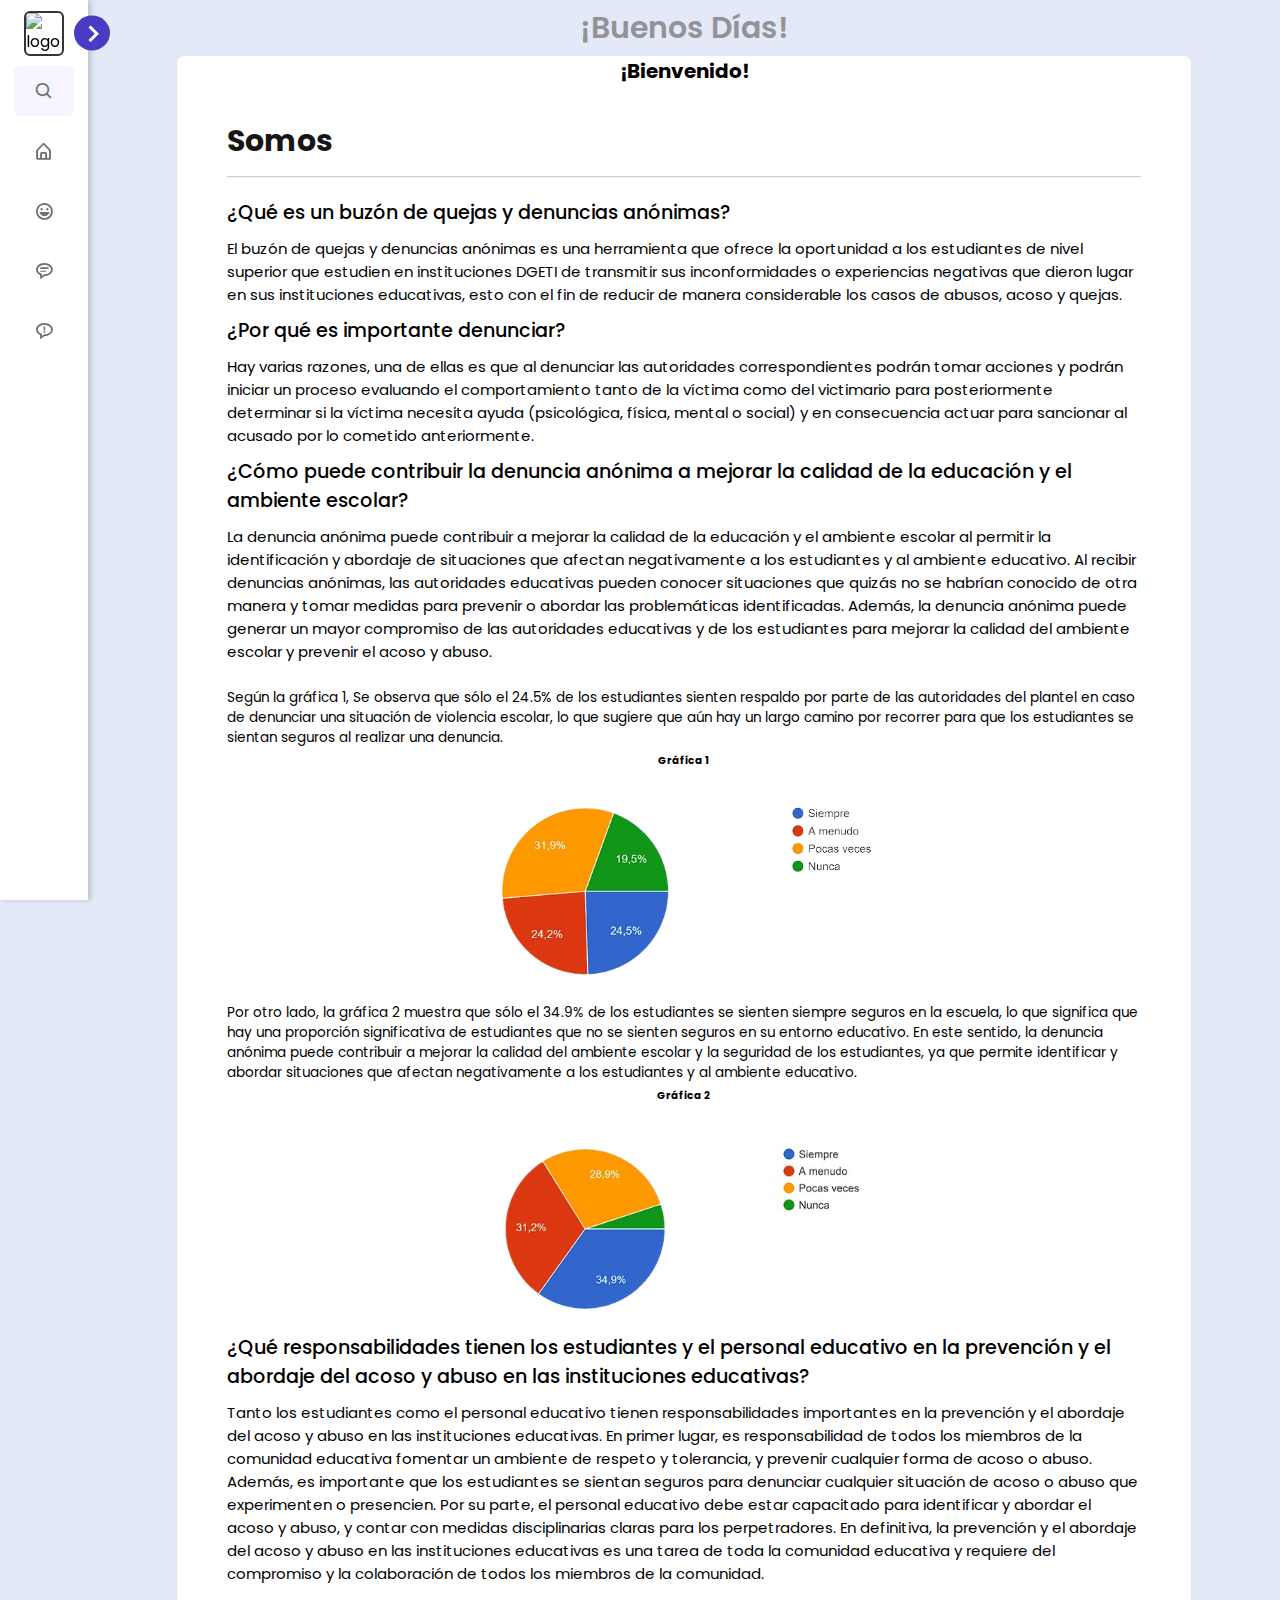
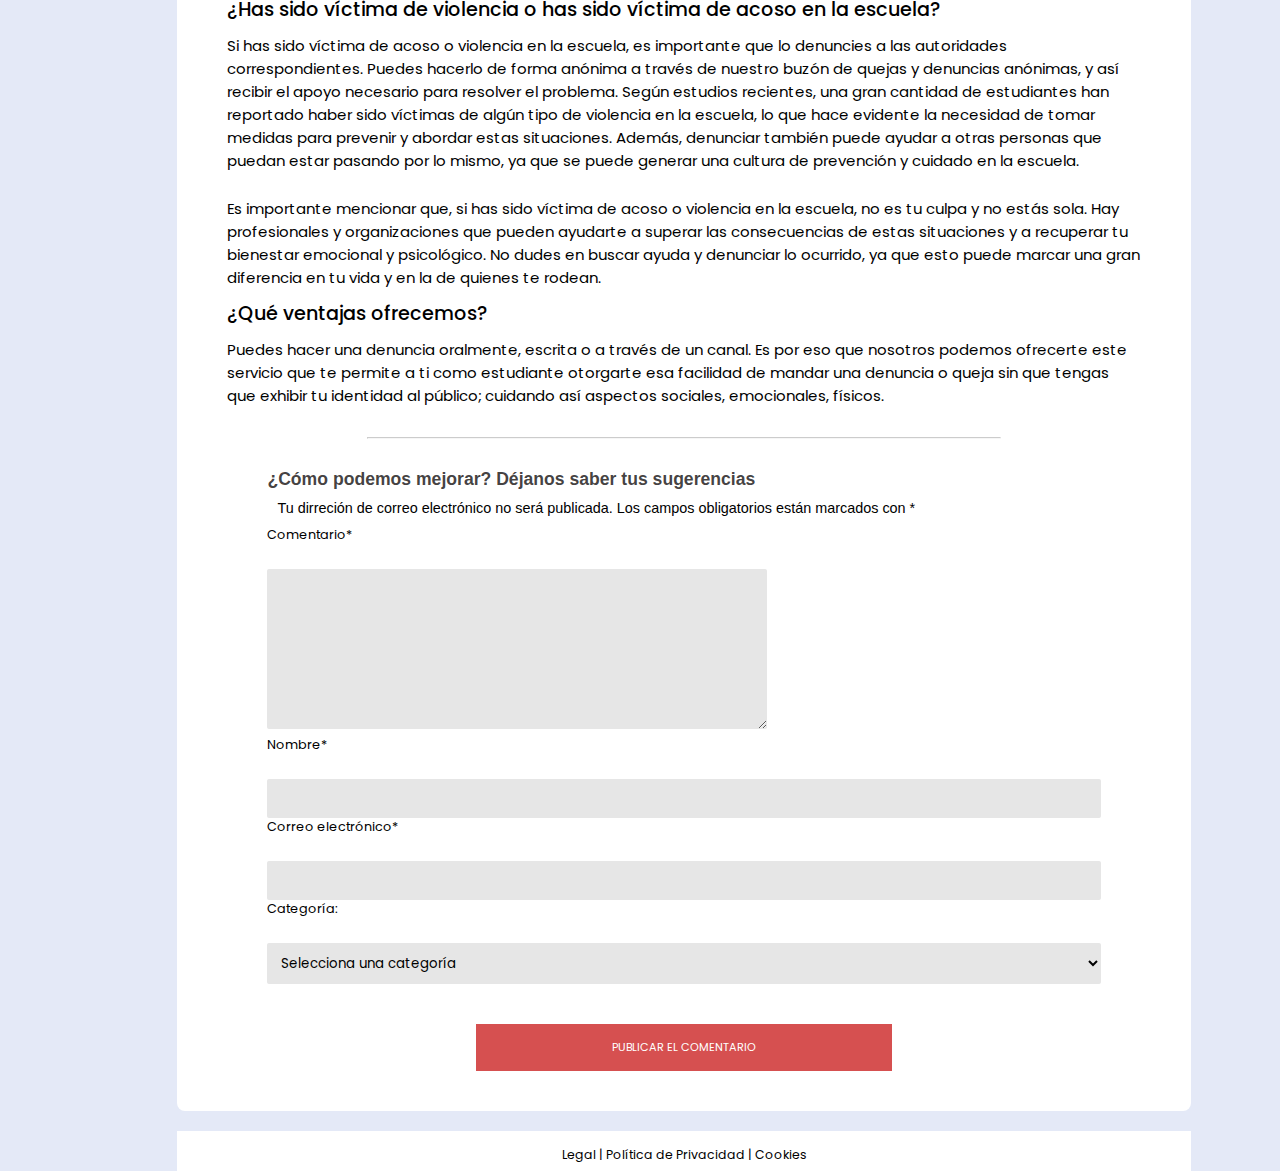
==== commit 73378f86: "Update index.html" ====
--- a/index.html
+++ b/index.html
@@ -202,7 +202,7 @@
           </p>
           <div class="img-graph">
             <p class="img-text">Gráfica 1</p>
-            <img src="img/grafica1.png" alt="" />
+            <img src="Buzon de denuncias anónimas/img/grafica1.png" alt="" />
           </div>
 
           <p class="textos-sub">
@@ -217,7 +217,7 @@
           </p>
           <div class="img-graph">
             <p class="img-text">Gráfica 2</p>
-            <img src="img/grafica2.png" alt="" />
+            <img src="Buzon de denuncias anónimas/img/grafica2.png" alt="" />
           </div>
           <h3 class="title-help-1">
             ¿Qué responsabilidades tienen los estudiantes y el personal
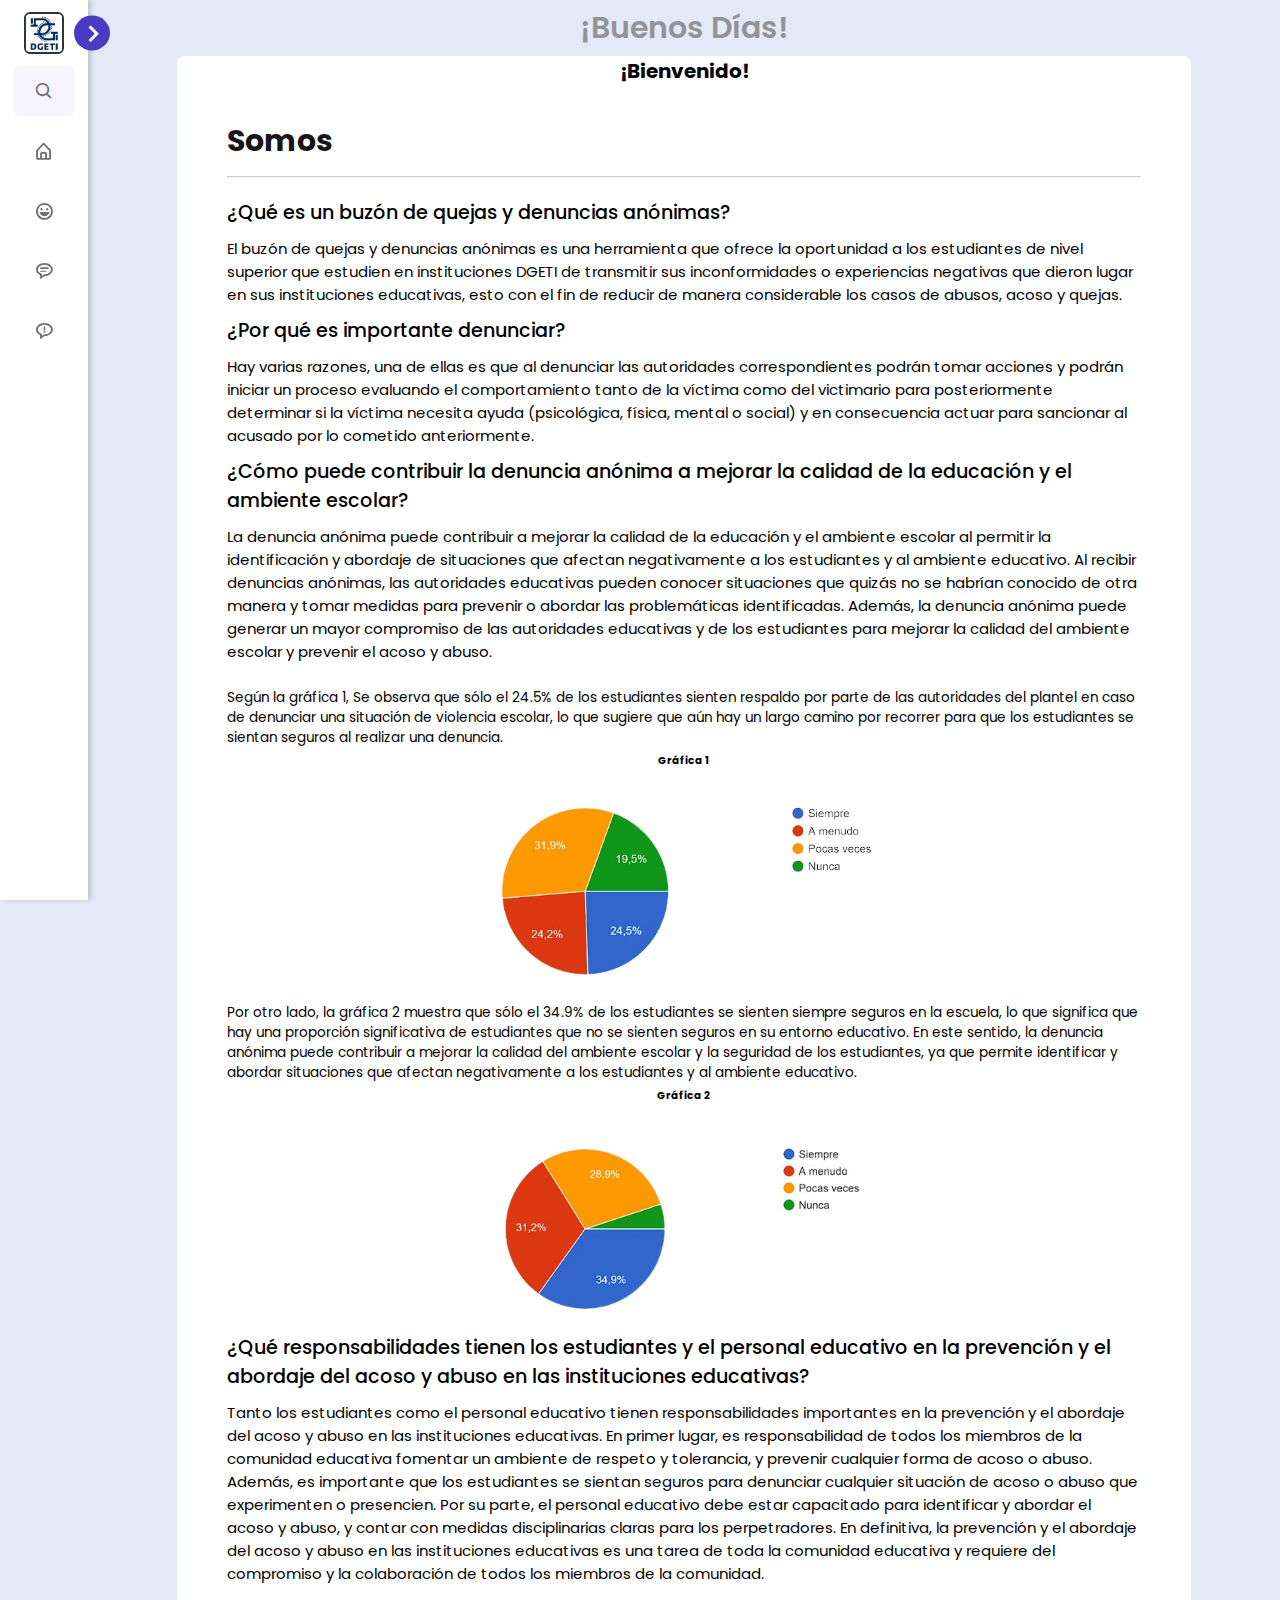
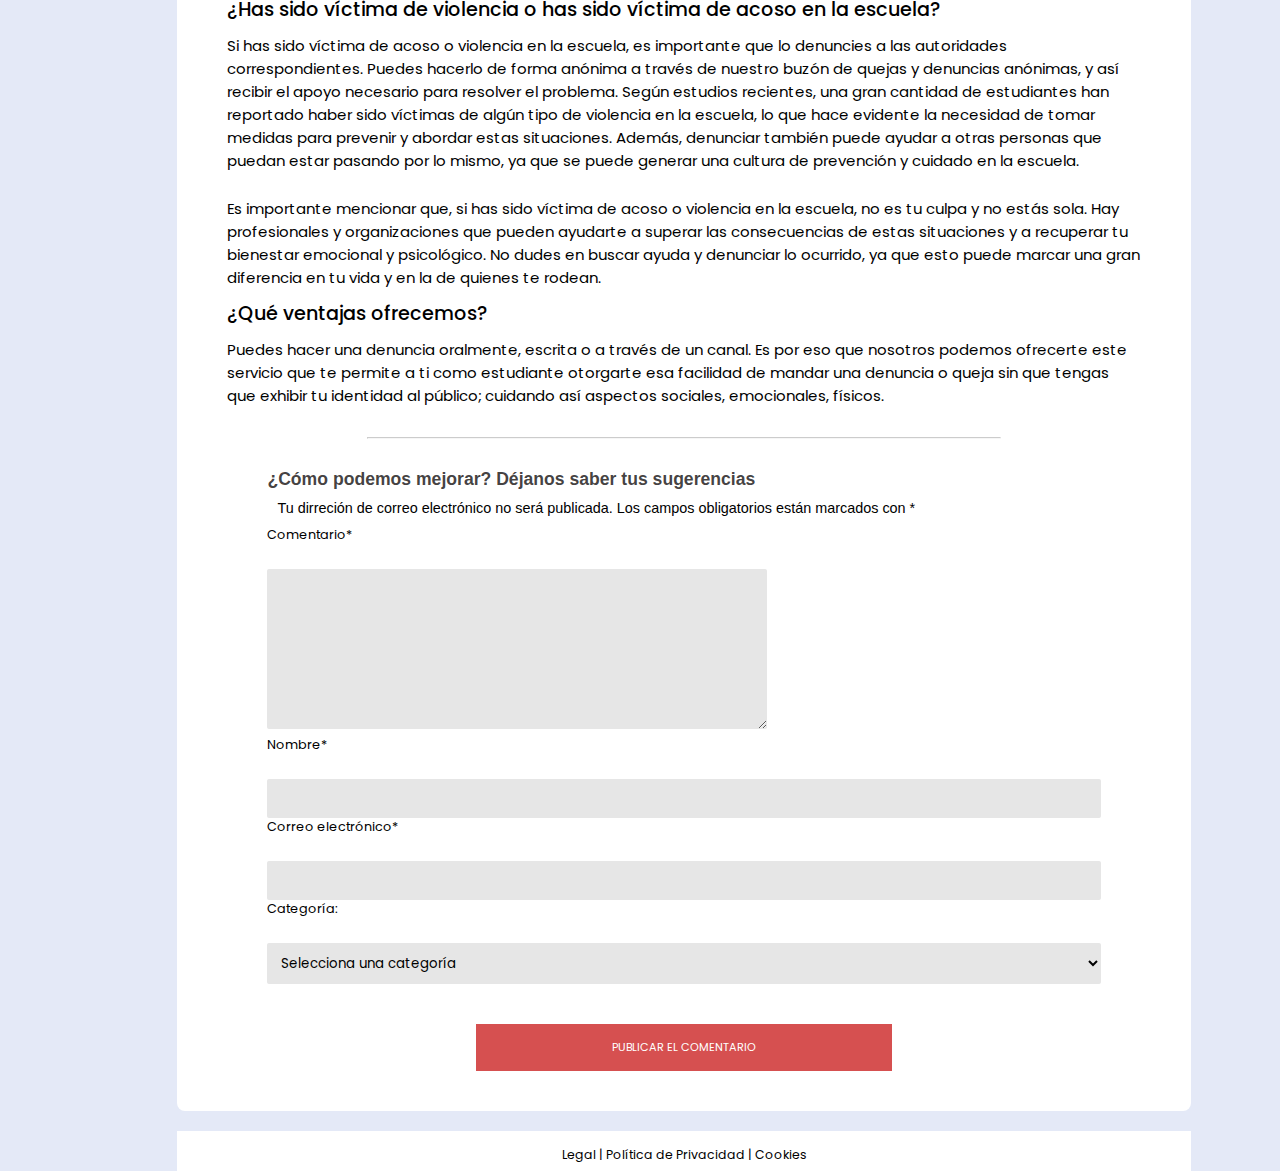
==== commit 3516fa00: "Update index.html" ====
--- a/index.html
+++ b/index.html
@@ -49,7 +49,7 @@
       <header>
         <div class="texto-imagen">
           <span class="imagen">
-            <img src="img_logo/Cetis-img.png" alt="logo" class="img-1" />
+            <img src="Buzon de denuncias anónimas/img_logo/Cetis-img.png" alt="logo" class="img-1" />
           </span>
 
           <div class="text cabezero-text">
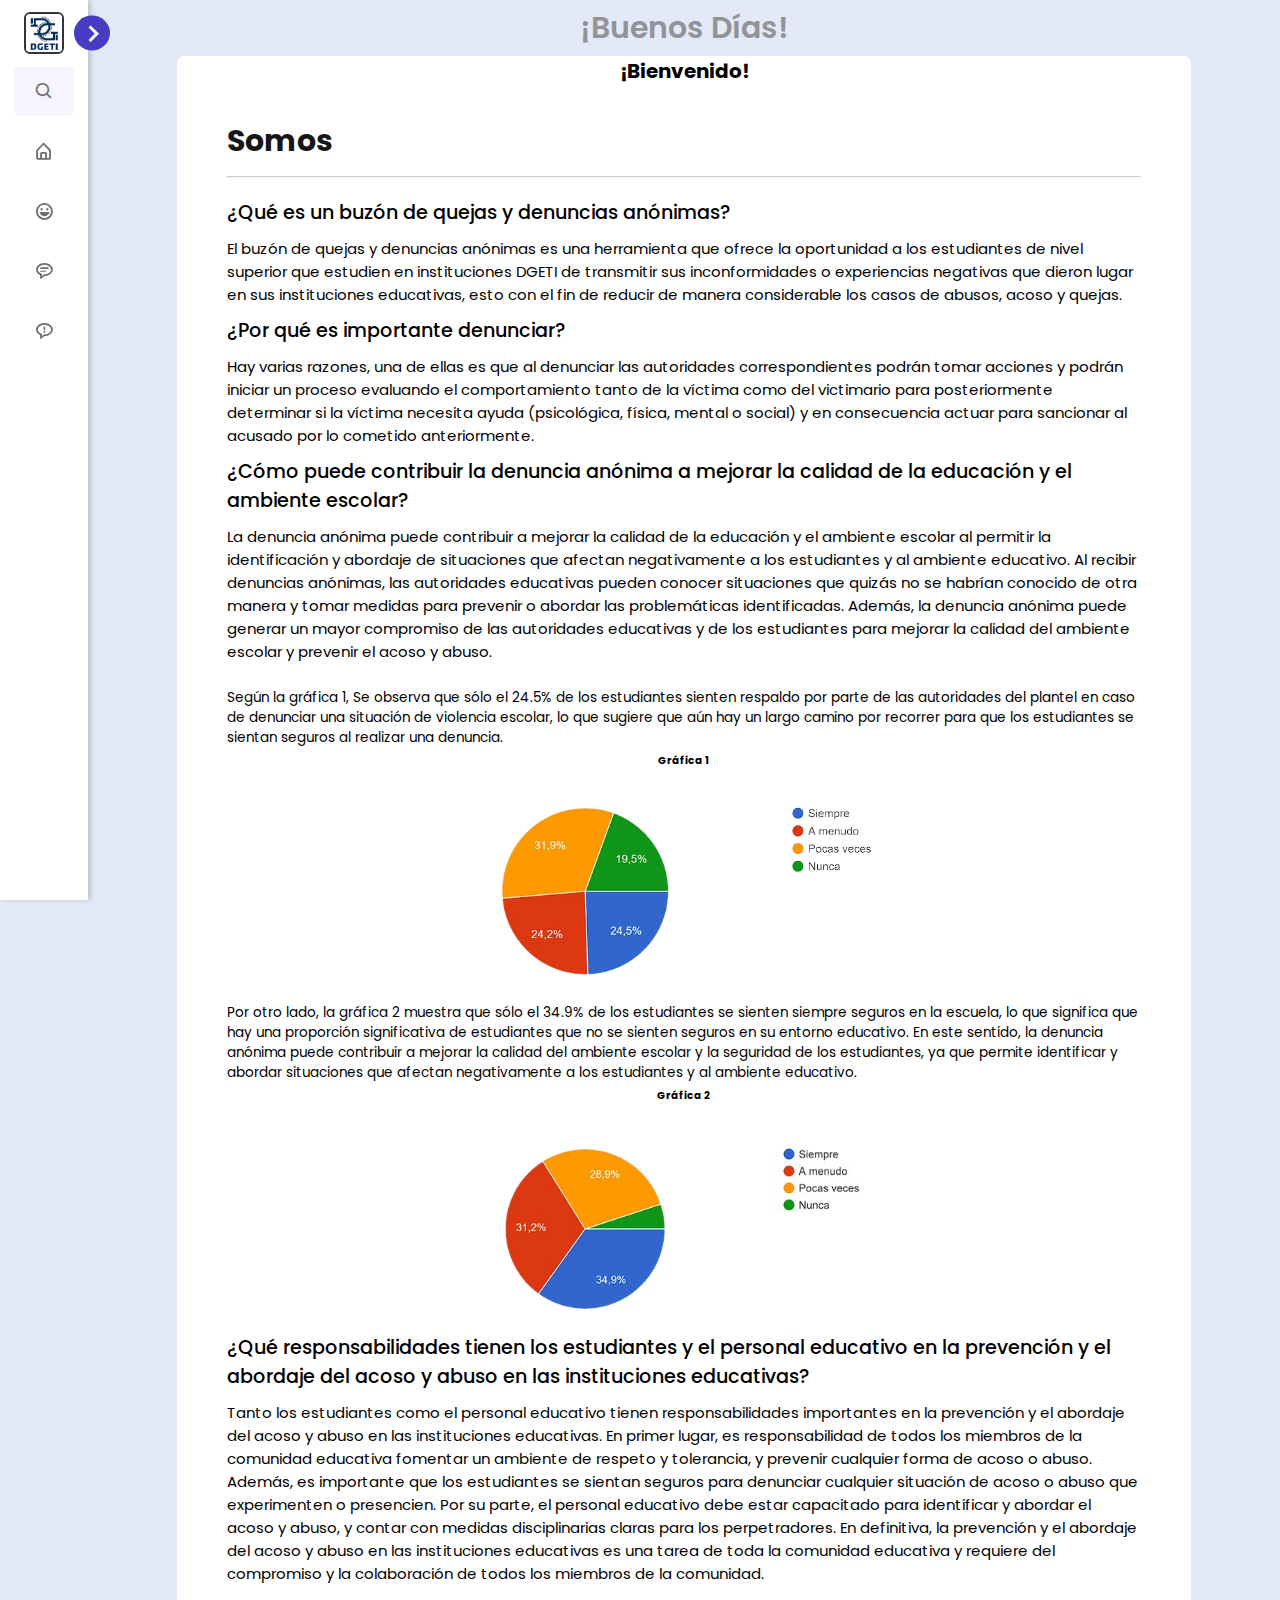
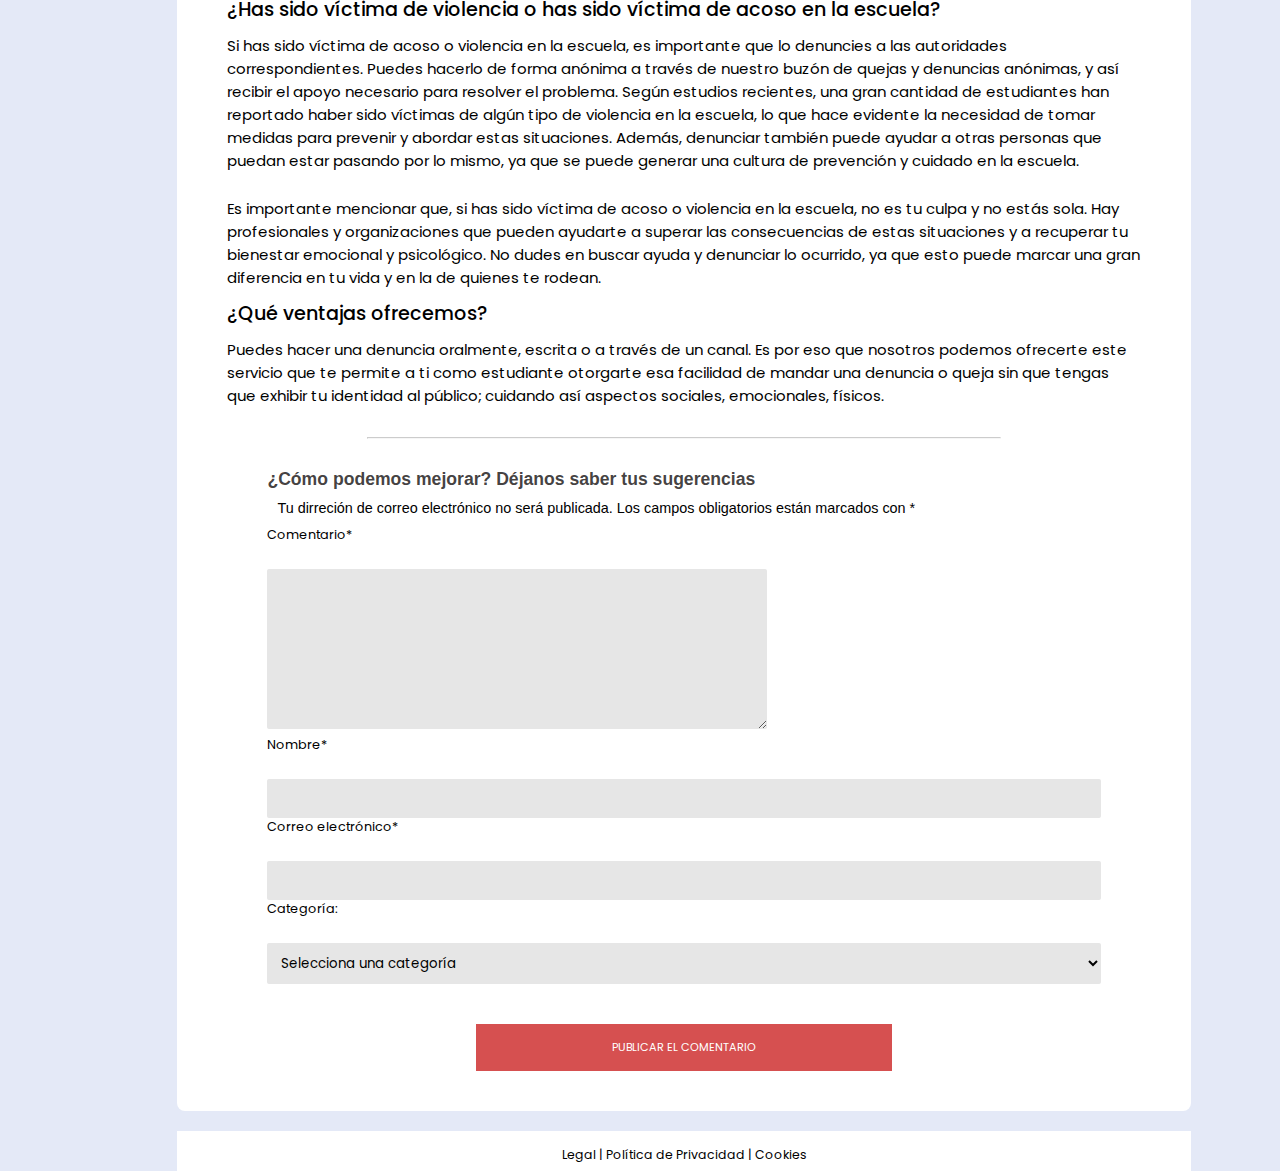
==== commit 63f552d8: "Update index.html" ====
--- a/index.html
+++ b/index.html
@@ -18,27 +18,27 @@
     <!--==== CSS RESPONSIVE ====-->
 
     <!-- === Global CSS === -->
-    <link rel="stylesheet" href="Buzon de denuncias anónimas/css/modal && forms/scrollBar.css" />
-    <link rel="stylesheet" href="Buzon de denuncias anónimas/css/modal && forms/modo_night.css">
-    <link
-      rel="stylesheet"
-      href="Buzon de denuncias anónimas/css/responsive plataforms/global.css"
+    <link rel="stylesheet" href="/Buzon de denuncias anónimas/css/modal && forms/scrollBar.css" />
+    <link rel="stylesheet" href="/Buzon de denuncias anónimas/css/modal && forms/modo_night.css">
+    <link
+      rel="stylesheet"
+      href="/Buzon de denuncias anónimas/css/responsive plataforms/global.css"
       media="screen and (max-width: 479px)"
     />
 
     <link
       rel="stylesheet"
-      href="Buzon de denuncias anónimas/css/responsive plataforms/movil.css"
+      href="/Buzon de denuncias anónimas/css/responsive plataforms/movil.css"
       media="screen and (min-width: 480px)"
     />
     <link
       rel="stylesheet"
-      href="Buzon de denuncias anónimas/css/responsive plataforms/tablest.css"
+      href="/Buzon de denuncias anónimas/css/responsive plataforms/tablest.css"
       media="screen and (min-width: 768px)"
     />
     <link
       rel="stylesheet"
-      href="Buzon de denuncias anónimas/css/responsive plataforms/desktop.css"
+      href="/Buzon de denuncias anónimas/css/responsive plataforms/desktop.css"
       media="screen and (min-width: 1024px)"
     />
   </head>
@@ -49,7 +49,7 @@
       <header>
         <div class="texto-imagen">
           <span class="imagen">
-            <img src="Buzon de denuncias anónimas/img_logo/Cetis-img.png" alt="logo" class="img-1" />
+            <img src="/Buzon de denuncias anónimas/img_logo/Cetis-img.png" alt="logo" class="img-1" />
           </span>
 
           <div class="text cabezero-text">
@@ -76,26 +76,26 @@
 
           <ul class="menu-links">
             <li class="nav-link">
-              <a href="index.html">
+              <a href="/Buzon de denuncias anónimas/index.html">
                 <i class="bx bx-home-alt icon"></i>
                 <span class="text">Inicio</span>
               </a>
             </li>
             <li class="nav-link">
-              <a href="Acerca_De.html">
+              <a href="/Buzon de denuncias anónimas/Acerca_De.html">
                 <i class="bx bx-happy-alt icon"></i>
                 <span class="text">Acerca De</span>
               </a>
             </li>
             <li class="nav-link">
-              <a href="Ayuda.html">
+              <a href="/Buzon de denuncias anónimas/Ayuda.html">
                 <i class="bx bx-message-rounded-detail icon"></i>
                 <span class="text">Ayuda</span>
               </a>
             </li>
 
             <li class="nav-link">
-              <a href="Denunciar.html">
+              <a href="/Buzon de denuncias anónimas/Denunciar.html">
                 <i class="bx bx-message-rounded-error icon"></i>
                 <span class="text">Denunciar</span>
               </a>
@@ -342,8 +342,8 @@
     </section>
 
 
-    <script src="Buzon de denuncias anónimas/javascript/time_data.js"></script>
-    <script src="Buzon de denuncias anónimas/https://www.google.com/recaptcha/api.js" async defer></script>
-    <script src="Buzon de denuncias anónimas/javascript/script.js"></script>
+    <script src="/Buzon de denuncias anónimas/javascript/time_data.js"></script>
+    <script src="/Buzon de denuncias anónimas/https://www.google.com/recaptcha/api.js" async defer></script>
+    <script src="/Buzon de denuncias anónimas/javascript/script.js"></script>
   </body>
 </html>
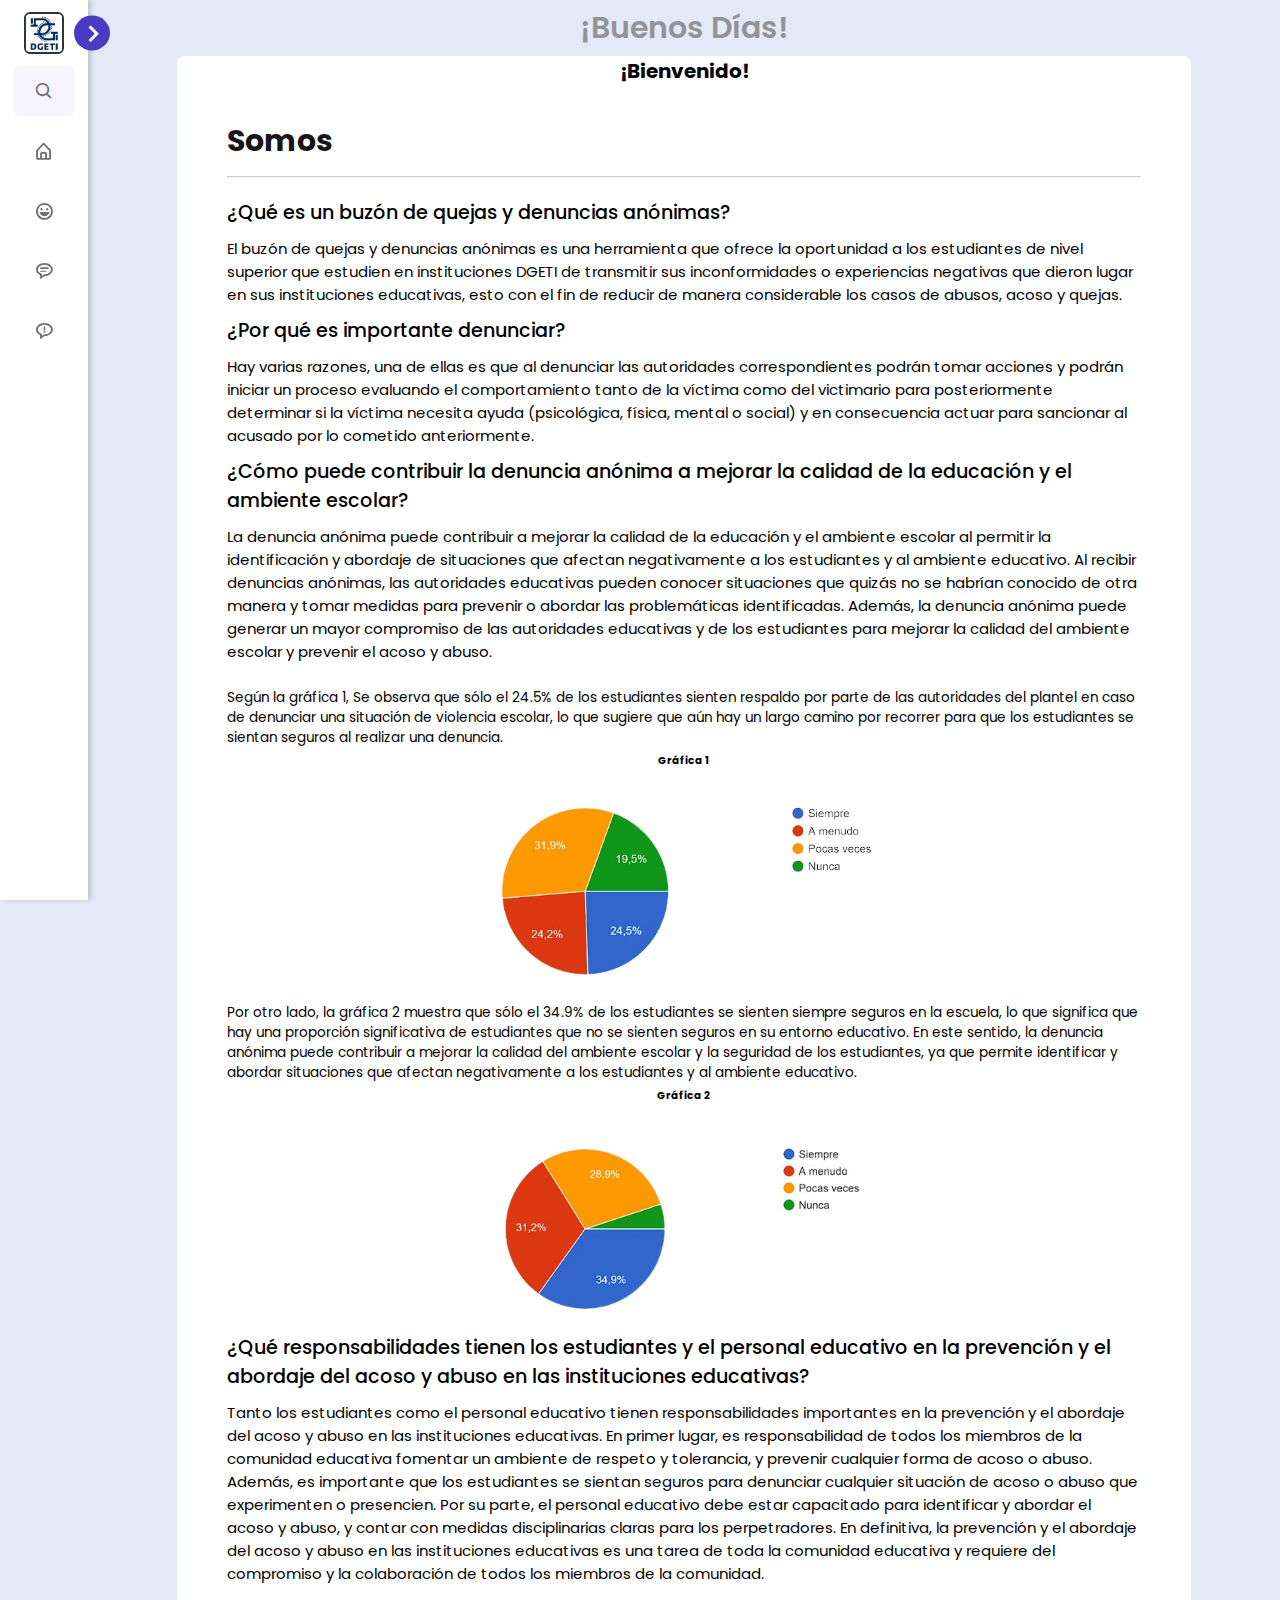
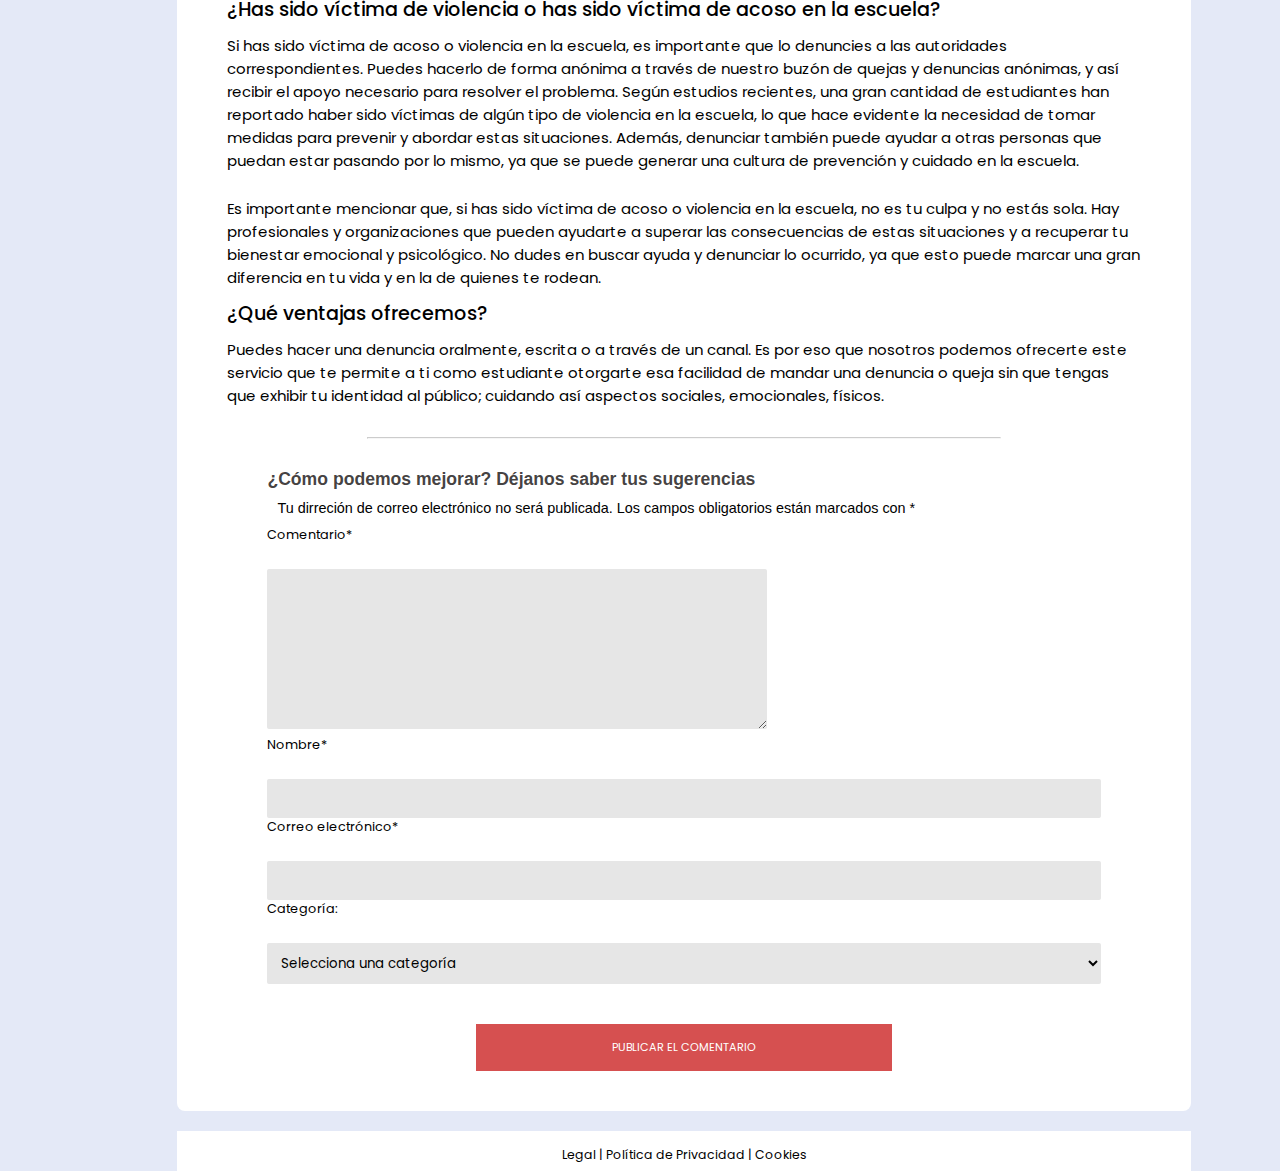
==== commit 4148679f: "Update index.html" ====
--- a/index.html
+++ b/index.html
@@ -76,7 +76,7 @@
 
           <ul class="menu-links">
             <li class="nav-link">
-              <a href="/Buzon de denuncias anónimas/index.html">
+              <a href="../Buzon de denuncias anónimas/index.html">
                 <i class="bx bx-home-alt icon"></i>
                 <span class="text">Inicio</span>
               </a>
